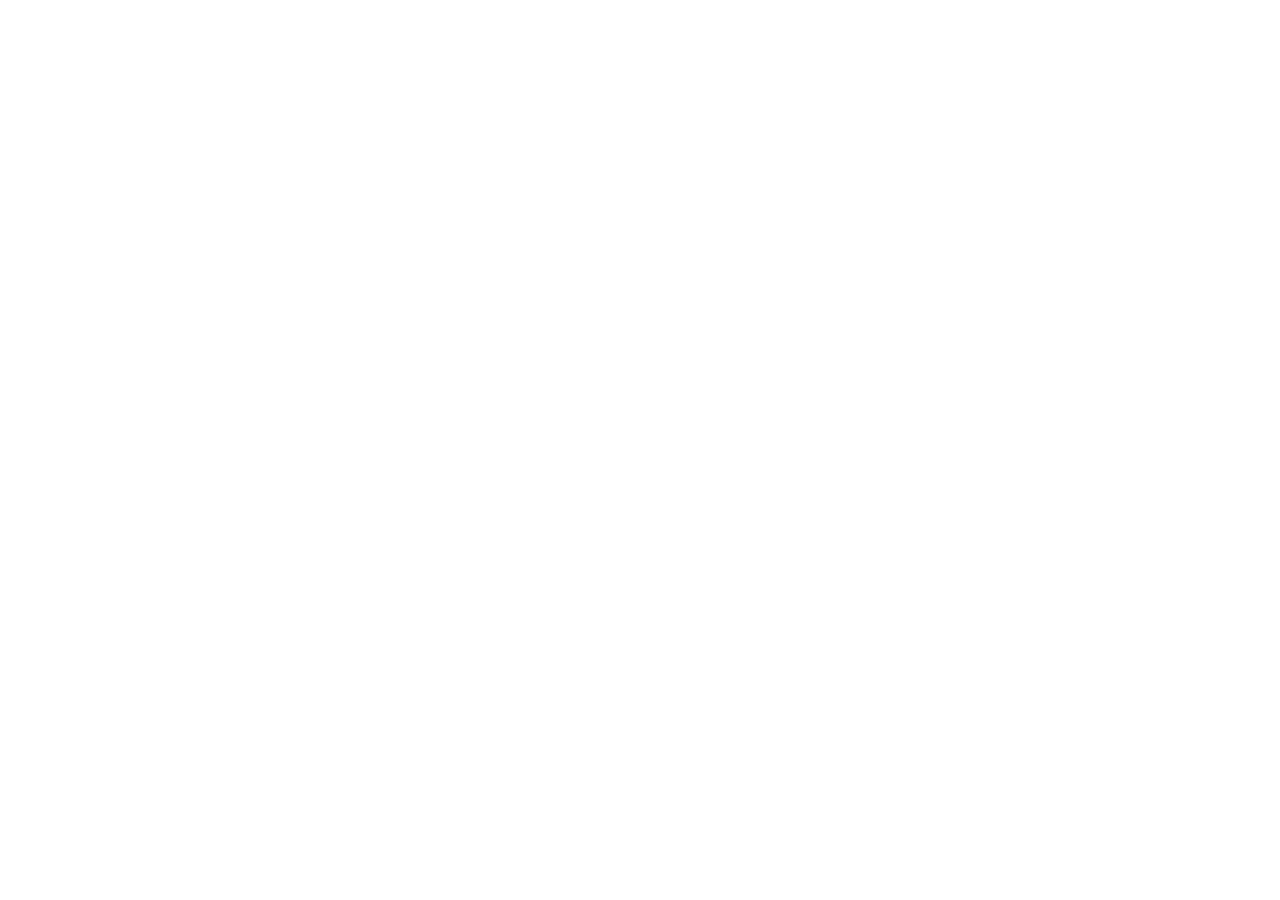
==== index.html @ 7669f588 "deploy: 6aba42e7b1aad4e357d4d5001815b7f4fe7f2bc1" ====
<!DOCTYPE html>
<html lang="en">
  <head>
    <meta charset="UTF-8" />
    <meta name="viewport" content="width=device-width, initial-scale=1.0" />
    <title>ohmyfork</title>
    <link rel="icon" type="image/png" href="https://ohmyscript.com/wp-content/uploads/2020/07/cropped-circle-cropped-2.png" />
    <meta name="description" content="shravan, an open-source developer, indie builder, and curious tinkerer. discover projects, dev experiments, a lot more in FOSS and engineering." />
    <meta name="author" content="Shravan Kumar B" />
    <meta name="keywords" content="developer portfolio, open-source portfolio, indie dev showcase, project gallery, digital garden, minimal portfolio, developer blog, engineering notes, tech articles, coding guides, source workflows, backend architecture, DevOps practices, FOSS tools, CLI tools, self-hosting, indie dev showcase, project gallery" />
    <link rel="canonical" href="https://ohmyfork.dev" />

    <!-- Open Graph -->
    <meta property="og:title" content="ohmyfork" />
    <meta property="og:description" content="shravan, an open-source developer, indie builder, and curious tinkerer. discover projects, dev experiments, a lot more in FOSS and engineering." />
    <meta property="og:type" content="website" />
    <meta property="og:url" content="https://ohmyfork.dev" />
    <meta property="og:image" content="https://dev-to-uploads.s3.amazonaws.com/uploads/articles/9pphhianf3zo5jvpzpi3.png" />

    <!-- Twitter Card -->
    <meta name="twitter:card" content="summary_large_image" />
    <meta name="twitter:title" content="ohmyfork" />
    <meta name="twitter:description" content="shravan, an open-source developer, indie builder, and curious tinkerer. discover projects, dev experiments, a lot more in FOSS and engineering." />
    <meta name="twitter:image" content="https://dev-to-uploads.s3.amazonaws.com/uploads/articles/9pphhianf3zo5jvpzpi3.png" />
    <script type="module" crossorigin src="/ohmyfork/assets/index-B8rSGNzQ.js"></script>
    <link rel="stylesheet" crossorigin href="/ohmyfork/assets/index-DsfTIiRQ.css">
  </head>

  <body>
    <div id="root"></div>
    <script>
      // GitHub Pages SPA redirect handling
      (function() {
        var redirect = sessionStorage.redirect;
        delete sessionStorage.redirect;
        if (redirect && redirect !== location.href) {
          history.replaceState(null, null, redirect);
        }
      })();
    </script>
  </body>
</html>
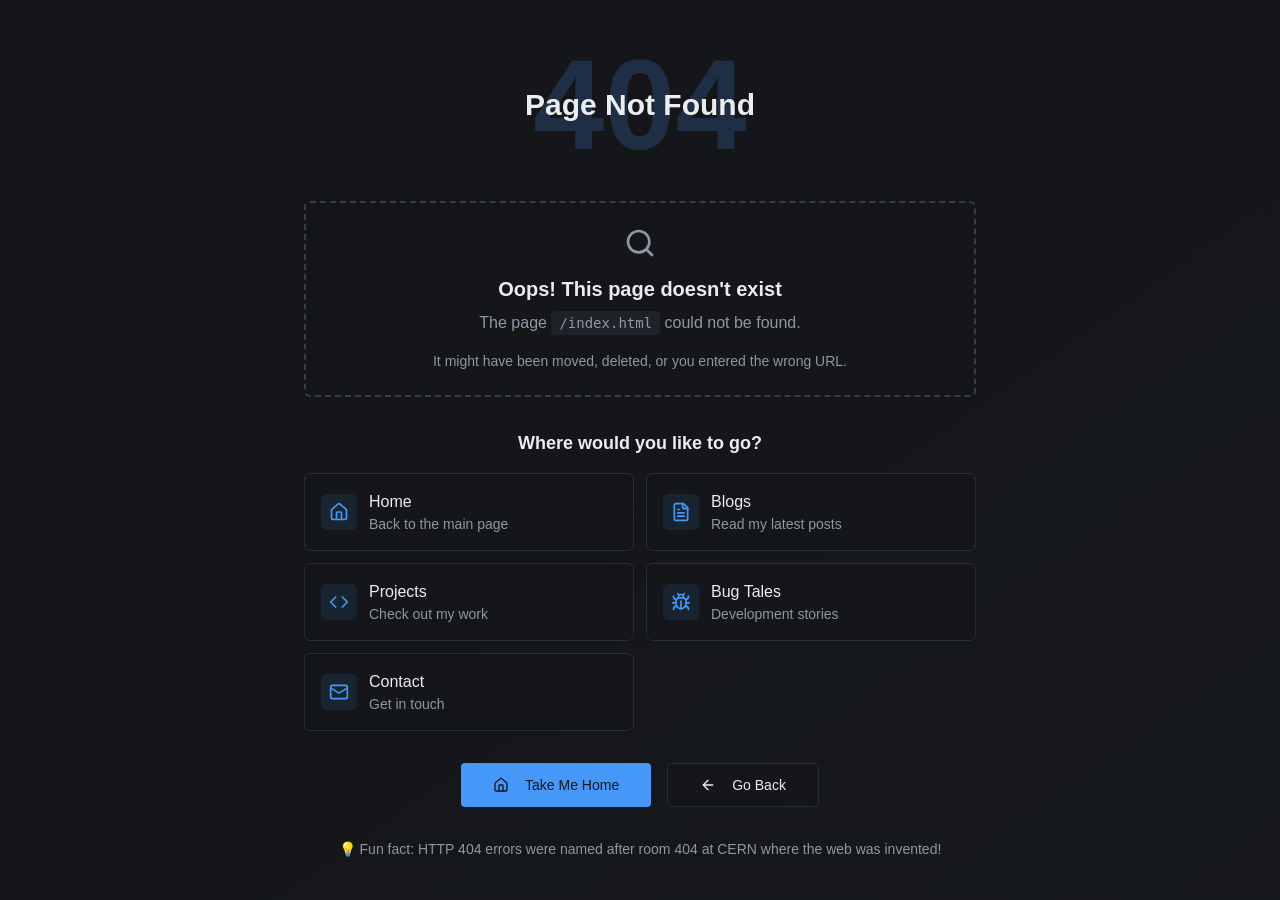
==== commit e0e11fa4: "deploy: 1f3399ea4b22709d2286443da4a0a5a00ab7016d" ====
--- a/index.html
+++ b/index.html
@@ -3,7 +3,9 @@
   <head>
     <meta charset="UTF-8" />
     <meta name="viewport" content="width=device-width, initial-scale=1.0" />
+    
     <title>ohmyfork</title>
+    
     <link rel="icon" type="image/png" href="https://ohmyscript.com/wp-content/uploads/2020/07/cropped-circle-cropped-2.png" />
     <meta name="description" content="shravan, an open-source developer, indie builder, and curious tinkerer. discover projects, dev experiments, a lot more in FOSS and engineering." />
     <meta name="author" content="Shravan Kumar B" />
@@ -22,8 +24,8 @@
     <meta name="twitter:title" content="ohmyfork" />
     <meta name="twitter:description" content="shravan, an open-source developer, indie builder, and curious tinkerer. discover projects, dev experiments, a lot more in FOSS and engineering." />
     <meta name="twitter:image" content="https://dev-to-uploads.s3.amazonaws.com/uploads/articles/9pphhianf3zo5jvpzpi3.png" />
-    <script type="module" crossorigin src="/ohmyfork/assets/index-B8rSGNzQ.js"></script>
-    <link rel="stylesheet" crossorigin href="/ohmyfork/assets/index-DsfTIiRQ.css">
+    <script type="module" crossorigin src="/assets/index-C912m_HN.js"></script>
+    <link rel="stylesheet" crossorigin href="/assets/index-DsfTIiRQ.css">
   </head>
 
   <body>
--- a/assets/index-DsfTIiRQ.css
+++ b/assets/index-DsfTIiRQ.css
@@ -0,0 +1,11 @@
+pre code.hljs{display:block;overflow-x:auto;padding:1em}code.hljs{padding:3px 5px}/*!
+  Theme: GitHub Dark
+  Description: Dark theme as seen on github.com
+  Author: github.com
+  Maintainer: @Hirse
+  Updated: 2021-05-15
+
+  Outdated base version: https://github.com/primer/github-syntax-dark
+  Current colors taken from GitHub's CSS
+*/.hljs{color:#c9d1d9;background:#0d1117}.hljs-doctag,.hljs-keyword,.hljs-meta .hljs-keyword,.hljs-template-tag,.hljs-template-variable,.hljs-type,.hljs-variable.language_{color:#ff7b72}.hljs-title,.hljs-title.class_,.hljs-title.class_.inherited__,.hljs-title.function_{color:#d2a8ff}.hljs-attr,.hljs-attribute,.hljs-literal,.hljs-meta,.hljs-number,.hljs-operator,.hljs-variable,.hljs-selector-attr,.hljs-selector-class,.hljs-selector-id{color:#79c0ff}.hljs-regexp,.hljs-string,.hljs-meta .hljs-string{color:#a5d6ff}.hljs-built_in,.hljs-symbol{color:#ffa657}.hljs-comment,.hljs-code,.hljs-formula{color:#8b949e}.hljs-name,.hljs-quote,.hljs-selector-tag,.hljs-selector-pseudo{color:#7ee787}.hljs-subst{color:#c9d1d9}.hljs-section{color:#1f6feb;font-weight:700}.hljs-bullet{color:#f2cc60}.hljs-emphasis{color:#c9d1d9;font-style:italic}.hljs-strong{color:#c9d1d9;font-weight:700}.hljs-addition{color:#aff5b4;background-color:#033a16}.hljs-deletion{color:#ffdcd7;background-color:#67060c}*,:before,:after{--tw-border-spacing-x: 0;--tw-border-spacing-y: 0;--tw-translate-x: 0;--tw-translate-y: 0;--tw-rotate: 0;--tw-skew-x: 0;--tw-skew-y: 0;--tw-scale-x: 1;--tw-scale-y: 1;--tw-pan-x: ;--tw-pan-y: ;--tw-pinch-zoom: ;--tw-scroll-snap-strictness: proximity;--tw-gradient-from-position: ;--tw-gradient-via-position: ;--tw-gradient-to-position: ;--tw-ordinal: ;--tw-slashed-zero: ;--tw-numeric-figure: ;--tw-numeric-spacing: ;--tw-numeric-fraction: ;--tw-ring-inset: ;--tw-ring-offset-width: 0px;--tw-ring-offset-color: #fff;--tw-ring-color: rgb(59 130 246 / .5);--tw-ring-offset-shadow: 0 0 #0000;--tw-ring-shadow: 0 0 #0000;--tw-shadow: 0 0 #0000;--tw-shadow-colored: 0 0 #0000;--tw-blur: ;--tw-brightness: ;--tw-contrast: ;--tw-grayscale: ;--tw-hue-rotate: ;--tw-invert: ;--tw-saturate: ;--tw-sepia: ;--tw-drop-shadow: ;--tw-backdrop-blur: ;--tw-backdrop-brightness: ;--tw-backdrop-contrast: ;--tw-backdrop-grayscale: ;--tw-backdrop-hue-rotate: ;--tw-backdrop-invert: ;--tw-backdrop-opacity: ;--tw-backdrop-saturate: ;--tw-backdrop-sepia: ;--tw-contain-size: ;--tw-contain-layout: ;--tw-contain-paint: ;--tw-contain-style: }::backdrop{--tw-border-spacing-x: 0;--tw-border-spacing-y: 0;--tw-translate-x: 0;--tw-translate-y: 0;--tw-rotate: 0;--tw-skew-x: 0;--tw-skew-y: 0;--tw-scale-x: 1;--tw-scale-y: 1;--tw-pan-x: ;--tw-pan-y: ;--tw-pinch-zoom: ;--tw-scroll-snap-strictness: proximity;--tw-gradient-from-position: ;--tw-gradient-via-position: ;--tw-gradient-to-position: ;--tw-ordinal: ;--tw-slashed-zero: ;--tw-numeric-figure: ;--tw-numeric-spacing: ;--tw-numeric-fraction: ;--tw-ring-inset: ;--tw-ring-offset-width: 0px;--tw-ring-offset-color: #fff;--tw-ring-color: rgb(59 130 246 / .5);--tw-ring-offset-shadow: 0 0 #0000;--tw-ring-shadow: 0 0 #0000;--tw-shadow: 0 0 #0000;--tw-shadow-colored: 0 0 #0000;--tw-blur: ;--tw-brightness: ;--tw-contrast: ;--tw-grayscale: ;--tw-hue-rotate: ;--tw-invert: ;--tw-saturate: ;--tw-sepia: ;--tw-drop-shadow: ;--tw-backdrop-blur: ;--tw-backdrop-brightness: ;--tw-backdrop-contrast: ;--tw-backdrop-grayscale: ;--tw-backdrop-hue-rotate: ;--tw-backdrop-invert: ;--tw-backdrop-opacity: ;--tw-backdrop-saturate: ;--tw-backdrop-sepia: ;--tw-contain-size: ;--tw-contain-layout: ;--tw-contain-paint: ;--tw-contain-style: }/*! tailwindcss v3.4.17 | MIT License | https://tailwindcss.com
+*/*,:before,:after{box-sizing:border-box;border-width:0;border-style:solid;border-color:#e5e7eb}:before,:after{--tw-content: ""}html,:host{line-height:1.5;-webkit-text-size-adjust:100%;-moz-tab-size:4;-o-tab-size:4;tab-size:4;font-family:Inter,-apple-system,BlinkMacSystemFont,Segoe UI,Roboto,sans-serif;font-feature-settings:normal;font-variation-settings:normal;-webkit-tap-highlight-color:transparent}body{margin:0;line-height:inherit}hr{height:0;color:inherit;border-top-width:1px}abbr:where([title]){-webkit-text-decoration:underline dotted;text-decoration:underline dotted}h1,h2,h3,h4,h5,h6{font-size:inherit;font-weight:inherit}a{color:inherit;text-decoration:inherit}b,strong{font-weight:bolder}code,kbd,samp,pre{font-family:SF Mono,Monaco,Inconsolata,Roboto Mono,Consolas,monospace;font-feature-settings:normal;font-variation-settings:normal;font-size:1em}small{font-size:80%}sub,sup{font-size:75%;line-height:0;position:relative;vertical-align:baseline}sub{bottom:-.25em}sup{top:-.5em}table{text-indent:0;border-color:inherit;border-collapse:collapse}button,input,optgroup,select,textarea{font-family:inherit;font-feature-settings:inherit;font-variation-settings:inherit;font-size:100%;font-weight:inherit;line-height:inherit;letter-spacing:inherit;color:inherit;margin:0;padding:0}button,select{text-transform:none}button,input:where([type=button]),input:where([type=reset]),input:where([type=submit]){-webkit-appearance:button;background-color:transparent;background-image:none}:-moz-focusring{outline:auto}:-moz-ui-invalid{box-shadow:none}progress{vertical-align:baseline}::-webkit-inner-spin-button,::-webkit-outer-spin-button{height:auto}[type=search]{-webkit-appearance:textfield;outline-offset:-2px}::-webkit-search-decoration{-webkit-appearance:none}::-webkit-file-upload-button{-webkit-appearance:button;font:inherit}summary{display:list-item}blockquote,dl,dd,h1,h2,h3,h4,h5,h6,hr,figure,p,pre{margin:0}fieldset{margin:0;padding:0}legend{padding:0}ol,ul,menu{list-style:none;margin:0;padding:0}dialog{padding:0}textarea{resize:vertical}input::-moz-placeholder,textarea::-moz-placeholder{opacity:1;color:#9ca3af}input::placeholder,textarea::placeholder{opacity:1;color:#9ca3af}button,[role=button]{cursor:pointer}:disabled{cursor:default}img,svg,video,canvas,audio,iframe,embed,object{display:block;vertical-align:middle}img,video{max-width:100%;height:auto}[hidden]:where(:not([hidden=until-found])){display:none}:root{--background: 0 0% 100%;--foreground: 213 12% 9%;--card: 0 0% 100%;--card-foreground: 213 12% 9%;--popover: 0 0% 100%;--popover-foreground: 213 12% 9%;--primary: 212 92% 45%;--primary-foreground: 0 0% 100%;--secondary: 213 13% 93%;--secondary-foreground: 213 12% 9%;--muted: 213 13% 93%;--muted-foreground: 213 12% 40%;--accent: 213 13% 93%;--accent-foreground: 213 12% 9%;--destructive: 0 84% 60%;--destructive-foreground: 0 0% 100%;--border: 213 13% 87%;--input: 213 13% 87%;--ring: 212 92% 45%;--radius: .375rem;--github-canvas-default: 0 0% 100%;--github-canvas-subtle: 213 13% 97%;--github-border-default: 213 13% 87%;--github-border-muted: 213 13% 93%;--file-directory: 79 100% 37%;--file-text: 213 12% 40%;--file-code: 212 92% 45%;--file-markdown: 213 12% 9%;--github-accent-emphasis: 212 92% 45%;--github-success-emphasis: 137 55% 36%;--github-attention-emphasis: 32 100% 50%;--github-severe-emphasis: 0 84% 60%;--syntax-bg: 213 13% 97%;--syntax-border: 213 13% 87%;--sidebar-background: 0 0% 98%;--sidebar-foreground: 240 5.3% 26.1%;--sidebar-primary: 240 5.9% 10%;--sidebar-primary-foreground: 0 0% 98%;--sidebar-accent: 240 4.8% 95.9%;--sidebar-accent-foreground: 240 5.9% 10%;--sidebar-border: 220 13% 91%;--sidebar-ring: 217.2 91.2% 59.8%}.dark{--background: 220 13% 9%;--foreground: 213 13% 93%;--card: 220 13% 9%;--card-foreground: 213 13% 93%;--popover: 220 13% 9%;--popover-foreground: 213 13% 93%;--primary: 212 92% 62%;--primary-foreground: 220 13% 9%;--secondary: 215 14% 14%;--secondary-foreground: 213 13% 93%;--muted: 215 14% 14%;--muted-foreground: 213 12% 60%;--accent: 215 14% 14%;--accent-foreground: 213 13% 93%;--destructive: 0 84% 60%;--destructive-foreground: 0 0% 100%;--border: 215 14% 18%;--input: 215 14% 18%;--ring: 212 92% 62%;--github-canvas-default: 220 13% 9%;--github-canvas-subtle: 215 14% 14%;--github-border-default: 215 14% 18%;--github-border-muted: 215 14% 14%;--file-directory: 79 100% 47%;--file-text: 213 12% 60%;--file-code: 212 92% 62%;--file-markdown: 213 13% 93%;--github-accent-emphasis: 212 92% 62%;--github-success-emphasis: 137 55% 46%;--github-attention-emphasis: 32 100% 60%;--github-severe-emphasis: 0 84% 60%;--syntax-bg: 215 14% 14%;--syntax-border: 215 14% 18%}*{border-color:hsl(var(--border))}body{background-color:hsl(var(--background));color:hsl(var(--foreground))}.container{width:100%;margin-right:auto;margin-left:auto;padding-right:2rem;padding-left:2rem}@media (min-width: 1400px){.container{max-width:1400px}}.prose{color:var(--tw-prose-body);max-width:65ch}.prose :where(p):not(:where([class~=not-prose],[class~=not-prose] *)){margin-top:1.25em;margin-bottom:1.25em}.prose :where([class~=lead]):not(:where([class~=not-prose],[class~=not-prose] *)){color:var(--tw-prose-lead);font-size:1.25em;line-height:1.6;margin-top:1.2em;margin-bottom:1.2em}.prose :where(a):not(:where([class~=not-prose],[class~=not-prose] *)){color:var(--tw-prose-links);text-decoration:underline;font-weight:500}.prose :where(strong):not(:where([class~=not-prose],[class~=not-prose] *)){color:var(--tw-prose-bold);font-weight:600}.prose :where(a strong):not(:where([class~=not-prose],[class~=not-prose] *)){color:inherit}.prose :where(blockquote strong):not(:where([class~=not-prose],[class~=not-prose] *)){color:inherit}.prose :where(thead th strong):not(:where([class~=not-prose],[class~=not-prose] *)){color:inherit}.prose :where(ol):not(:where([class~=not-prose],[class~=not-prose] *)){list-style-type:decimal;margin-top:1.25em;margin-bottom:1.25em;padding-inline-start:1.625em}.prose :where(ol[type=A]):not(:where([class~=not-prose],[class~=not-prose] *)){list-style-type:upper-alpha}.prose :where(ol[type=a]):not(:where([class~=not-prose],[class~=not-prose] *)){list-style-type:lower-alpha}.prose :where(ol[type=A s]):not(:where([class~=not-prose],[class~=not-prose] *)){list-style-type:upper-alpha}.prose :where(ol[type=a s]):not(:where([class~=not-prose],[class~=not-prose] *)){list-style-type:lower-alpha}.prose :where(ol[type=I]):not(:where([class~=not-prose],[class~=not-prose] *)){list-style-type:upper-roman}.prose :where(ol[type=i]):not(:where([class~=not-prose],[class~=not-prose] *)){list-style-type:lower-roman}.prose :where(ol[type=I s]):not(:where([class~=not-prose],[class~=not-prose] *)){list-style-type:upper-roman}.prose :where(ol[type=i s]):not(:where([class~=not-prose],[class~=not-prose] *)){list-style-type:lower-roman}.prose :where(ol[type="1"]):not(:where([class~=not-prose],[class~=not-prose] *)){list-style-type:decimal}.prose :where(ul):not(:where([class~=not-prose],[class~=not-prose] *)){list-style-type:disc;margin-top:1.25em;margin-bottom:1.25em;padding-inline-start:1.625em}.prose :where(ol>li):not(:where([class~=not-prose],[class~=not-prose] *))::marker{font-weight:400;color:var(--tw-prose-counters)}.prose :where(ul>li):not(:where([class~=not-prose],[class~=not-prose] *))::marker{color:var(--tw-prose-bullets)}.prose :where(dt):not(:where([class~=not-prose],[class~=not-prose] *)){color:var(--tw-prose-headings);font-weight:600;margin-top:1.25em}.prose :where(hr):not(:where([class~=not-prose],[class~=not-prose] *)){border-color:var(--tw-prose-hr);border-top-width:1px;margin-top:3em;margin-bottom:3em}.prose :where(blockquote):not(:where([class~=not-prose],[class~=not-prose] *)){font-weight:500;font-style:italic;color:var(--tw-prose-quotes);border-inline-start-width:.25rem;border-inline-start-color:var(--tw-prose-quote-borders);quotes:"“""”""‘""’";margin-top:1.6em;margin-bottom:1.6em;padding-inline-start:1em}.prose :where(blockquote p:first-of-type):not(:where([class~=not-prose],[class~=not-prose] *)):before{content:open-quote}.prose :where(blockquote p:last-of-type):not(:where([class~=not-prose],[class~=not-prose] *)):after{content:close-quote}.prose :where(h1):not(:where([class~=not-prose],[class~=not-prose] *)){color:var(--tw-prose-headings);font-weight:800;font-size:2.25em;margin-top:0;margin-bottom:.8888889em;line-height:1.1111111}.prose :where(h1 strong):not(:where([class~=not-prose],[class~=not-prose] *)){font-weight:900;color:inherit}.prose :where(h2):not(:where([class~=not-prose],[class~=not-prose] *)){color:var(--tw-prose-headings);font-weight:700;font-size:1.5em;margin-top:2em;margin-bottom:1em;line-height:1.3333333}.prose :where(h2 strong):not(:where([class~=not-prose],[class~=not-prose] *)){font-weight:800;color:inherit}.prose :where(h3):not(:where([class~=not-prose],[class~=not-prose] *)){color:var(--tw-prose-headings);font-weight:600;font-size:1.25em;margin-top:1.6em;margin-bottom:.6em;line-height:1.6}.prose :where(h3 strong):not(:where([class~=not-prose],[class~=not-prose] *)){font-weight:700;color:inherit}.prose :where(h4):not(:where([class~=not-prose],[class~=not-prose] *)){color:var(--tw-prose-headings);font-weight:600;margin-top:1.5em;margin-bottom:.5em;line-height:1.5}.prose :where(h4 strong):not(:where([class~=not-prose],[class~=not-prose] *)){font-weight:700;color:inherit}.prose :where(img):not(:where([class~=not-prose],[class~=not-prose] *)){margin-top:2em;margin-bottom:2em}.prose :where(picture):not(:where([class~=not-prose],[class~=not-prose] *)){display:block;margin-top:2em;margin-bottom:2em}.prose :where(video):not(:where([class~=not-prose],[class~=not-prose] *)){margin-top:2em;margin-bottom:2em}.prose :where(kbd):not(:where([class~=not-prose],[class~=not-prose] *)){font-weight:500;font-family:inherit;color:var(--tw-prose-kbd);box-shadow:0 0 0 1px rgb(var(--tw-prose-kbd-shadows) / 10%),0 3px rgb(var(--tw-prose-kbd-shadows) / 10%);font-size:.875em;border-radius:.3125rem;padding-top:.1875em;padding-inline-end:.375em;padding-bottom:.1875em;padding-inline-start:.375em}.prose :where(code):not(:where([class~=not-prose],[class~=not-prose] *)){color:var(--tw-prose-code);font-weight:600;font-size:.875em}.prose :where(code):not(:where([class~=not-prose],[class~=not-prose] *)):before{content:"`"}.prose :where(code):not(:where([class~=not-prose],[class~=not-prose] *)):after{content:"`"}.prose :where(a code):not(:where([class~=not-prose],[class~=not-prose] *)){color:inherit}.prose :where(h1 code):not(:where([class~=not-prose],[class~=not-prose] *)){color:inherit}.prose :where(h2 code):not(:where([class~=not-prose],[class~=not-prose] *)){color:inherit;font-size:.875em}.prose :where(h3 code):not(:where([class~=not-prose],[class~=not-prose] *)){color:inherit;font-size:.9em}.prose :where(h4 code):not(:where([class~=not-prose],[class~=not-prose] *)){color:inherit}.prose :where(blockquote code):not(:where([class~=not-prose],[class~=not-prose] *)){color:inherit}.prose :where(thead th code):not(:where([class~=not-prose],[class~=not-prose] *)){color:inherit}.prose :where(pre):not(:where([class~=not-prose],[class~=not-prose] *)){color:var(--tw-prose-pre-code);background-color:var(--tw-prose-pre-bg);overflow-x:auto;font-weight:400;font-size:.875em;line-height:1.7142857;margin-top:1.7142857em;margin-bottom:1.7142857em;border-radius:.375rem;padding-top:.8571429em;padding-inline-end:1.1428571em;padding-bottom:.8571429em;padding-inline-start:1.1428571em}.prose :where(pre code):not(:where([class~=not-prose],[class~=not-prose] *)){background-color:transparent;border-width:0;border-radius:0;padding:0;font-weight:inherit;color:inherit;font-size:inherit;font-family:inherit;line-height:inherit}.prose :where(pre code):not(:where([class~=not-prose],[class~=not-prose] *)):before{content:none}.prose :where(pre code):not(:where([class~=not-prose],[class~=not-prose] *)):after{content:none}.prose :where(table):not(:where([class~=not-prose],[class~=not-prose] *)){width:100%;table-layout:auto;margin-top:2em;margin-bottom:2em;font-size:.875em;line-height:1.7142857}.prose :where(thead):not(:where([class~=not-prose],[class~=not-prose] *)){border-bottom-width:1px;border-bottom-color:var(--tw-prose-th-borders)}.prose :where(thead th):not(:where([class~=not-prose],[class~=not-prose] *)){color:var(--tw-prose-headings);font-weight:600;vertical-align:bottom;padding-inline-end:.5714286em;padding-bottom:.5714286em;padding-inline-start:.5714286em}.prose :where(tbody tr):not(:where([class~=not-prose],[class~=not-prose] *)){border-bottom-width:1px;border-bottom-color:var(--tw-prose-td-borders)}.prose :where(tbody tr:last-child):not(:where([class~=not-prose],[class~=not-prose] *)){border-bottom-width:0}.prose :where(tbody td):not(:where([class~=not-prose],[class~=not-prose] *)){vertical-align:baseline}.prose :where(tfoot):not(:where([class~=not-prose],[class~=not-prose] *)){border-top-width:1px;border-top-color:var(--tw-prose-th-borders)}.prose :where(tfoot td):not(:where([class~=not-prose],[class~=not-prose] *)){vertical-align:top}.prose :where(th,td):not(:where([class~=not-prose],[class~=not-prose] *)){text-align:start}.prose :where(figure>*):not(:where([class~=not-prose],[class~=not-prose] *)){margin-top:0;margin-bottom:0}.prose :where(figcaption):not(:where([class~=not-prose],[class~=not-prose] *)){color:var(--tw-prose-captions);font-size:.875em;line-height:1.4285714;margin-top:.8571429em}.prose{--tw-prose-body: #374151;--tw-prose-headings: #111827;--tw-prose-lead: #4b5563;--tw-prose-links: #111827;--tw-prose-bold: #111827;--tw-prose-counters: #6b7280;--tw-prose-bullets: #d1d5db;--tw-prose-hr: #e5e7eb;--tw-prose-quotes: #111827;--tw-prose-quote-borders: #e5e7eb;--tw-prose-captions: #6b7280;--tw-prose-kbd: #111827;--tw-prose-kbd-shadows: 17 24 39;--tw-prose-code: #111827;--tw-prose-pre-code: #e5e7eb;--tw-prose-pre-bg: #1f2937;--tw-prose-th-borders: #d1d5db;--tw-prose-td-borders: #e5e7eb;--tw-prose-invert-body: #d1d5db;--tw-prose-invert-headings: #fff;--tw-prose-invert-lead: #9ca3af;--tw-prose-invert-links: #fff;--tw-prose-invert-bold: #fff;--tw-prose-invert-counters: #9ca3af;--tw-prose-invert-bullets: #4b5563;--tw-prose-invert-hr: #374151;--tw-prose-invert-quotes: #f3f4f6;--tw-prose-invert-quote-borders: #374151;--tw-prose-invert-captions: #9ca3af;--tw-prose-invert-kbd: #fff;--tw-prose-invert-kbd-shadows: 255 255 255;--tw-prose-invert-code: #fff;--tw-prose-invert-pre-code: #d1d5db;--tw-prose-invert-pre-bg: rgb(0 0 0 / 50%);--tw-prose-invert-th-borders: #4b5563;--tw-prose-invert-td-borders: #374151;font-size:1rem;line-height:1.75}.prose :where(picture>img):not(:where([class~=not-prose],[class~=not-prose] *)){margin-top:0;margin-bottom:0}.prose :where(li):not(:where([class~=not-prose],[class~=not-prose] *)){margin-top:.5em;margin-bottom:.5em}.prose :where(ol>li):not(:where([class~=not-prose],[class~=not-prose] *)){padding-inline-start:.375em}.prose :where(ul>li):not(:where([class~=not-prose],[class~=not-prose] *)){padding-inline-start:.375em}.prose :where(.prose>ul>li p):not(:where([class~=not-prose],[class~=not-prose] *)){margin-top:.75em;margin-bottom:.75em}.prose :where(.prose>ul>li>p:first-child):not(:where([class~=not-prose],[class~=not-prose] *)){margin-top:1.25em}.prose :where(.prose>ul>li>p:last-child):not(:where([class~=not-prose],[class~=not-prose] *)){margin-bottom:1.25em}.prose :where(.prose>ol>li>p:first-child):not(:where([class~=not-prose],[class~=not-prose] *)){margin-top:1.25em}.prose :where(.prose>ol>li>p:last-child):not(:where([class~=not-prose],[class~=not-prose] *)){margin-bottom:1.25em}.prose :where(ul ul,ul ol,ol ul,ol ol):not(:where([class~=not-prose],[class~=not-prose] *)){margin-top:.75em;margin-bottom:.75em}.prose :where(dl):not(:where([class~=not-prose],[class~=not-prose] *)){margin-top:1.25em;margin-bottom:1.25em}.prose :where(dd):not(:where([class~=not-prose],[class~=not-prose] *)){margin-top:.5em;padding-inline-start:1.625em}.prose :where(hr+*):not(:where([class~=not-prose],[class~=not-prose] *)){margin-top:0}.prose :where(h2+*):not(:where([class~=not-prose],[class~=not-prose] *)){margin-top:0}.prose :where(h3+*):not(:where([class~=not-prose],[class~=not-prose] *)){margin-top:0}.prose :where(h4+*):not(:where([class~=not-prose],[class~=not-prose] *)){margin-top:0}.prose :where(thead th:first-child):not(:where([class~=not-prose],[class~=not-prose] *)){padding-inline-start:0}.prose :where(thead th:last-child):not(:where([class~=not-prose],[class~=not-prose] *)){padding-inline-end:0}.prose :where(tbody td,tfoot td):not(:where([class~=not-prose],[class~=not-prose] *)){padding-top:.5714286em;padding-inline-end:.5714286em;padding-bottom:.5714286em;padding-inline-start:.5714286em}.prose :where(tbody td:first-child,tfoot td:first-child):not(:where([class~=not-prose],[class~=not-prose] *)){padding-inline-start:0}.prose :where(tbody td:last-child,tfoot td:last-child):not(:where([class~=not-prose],[class~=not-prose] *)){padding-inline-end:0}.prose :where(figure):not(:where([class~=not-prose],[class~=not-prose] *)){margin-top:2em;margin-bottom:2em}.prose :where(.prose>:first-child):not(:where([class~=not-prose],[class~=not-prose] *)){margin-top:0}.prose :where(.prose>:last-child):not(:where([class~=not-prose],[class~=not-prose] *)){margin-bottom:0}.prose-lg{font-size:1.125rem;line-height:1.7777778}.prose-lg :where(p):not(:where([class~=not-prose],[class~=not-prose] *)){margin-top:1.3333333em;margin-bottom:1.3333333em}.prose-lg :where([class~=lead]):not(:where([class~=not-prose],[class~=not-prose] *)){font-size:1.2222222em;line-height:1.4545455;margin-top:1.0909091em;margin-bottom:1.0909091em}.prose-lg :where(blockquote):not(:where([class~=not-prose],[class~=not-prose] *)){margin-top:1.6666667em;margin-bottom:1.6666667em;padding-inline-start:1em}.prose-lg :where(h1):not(:where([class~=not-prose],[class~=not-prose] *)){font-size:2.6666667em;margin-top:0;margin-bottom:.8333333em;line-height:1}.prose-lg :where(h2):not(:where([class~=not-prose],[class~=not-prose] *)){font-size:1.6666667em;margin-top:1.8666667em;margin-bottom:1.0666667em;line-height:1.3333333}.prose-lg :where(h3):not(:where([class~=not-prose],[class~=not-prose] *)){font-size:1.3333333em;margin-top:1.6666667em;margin-bottom:.6666667em;line-height:1.5}.prose-lg :where(h4):not(:where([class~=not-prose],[class~=not-prose] *)){margin-top:1.7777778em;margin-bottom:.4444444em;line-height:1.5555556}.prose-lg :where(img):not(:where([class~=not-prose],[class~=not-prose] *)){margin-top:1.7777778em;margin-bottom:1.7777778em}.prose-lg :where(picture):not(:where([class~=not-prose],[class~=not-prose] *)){margin-top:1.7777778em;margin-bottom:1.7777778em}.prose-lg :where(picture>img):not(:where([class~=not-prose],[class~=not-prose] *)){margin-top:0;margin-bottom:0}.prose-lg :where(video):not(:where([class~=not-prose],[class~=not-prose] *)){margin-top:1.7777778em;margin-bottom:1.7777778em}.prose-lg :where(kbd):not(:where([class~=not-prose],[class~=not-prose] *)){font-size:.8888889em;border-radius:.3125rem;padding-top:.2222222em;padding-inline-end:.4444444em;padding-bottom:.2222222em;padding-inline-start:.4444444em}.prose-lg :where(code):not(:where([class~=not-prose],[class~=not-prose] *)){font-size:.8888889em}.prose-lg :where(h2 code):not(:where([class~=not-prose],[class~=not-prose] *)){font-size:.8666667em}.prose-lg :where(h3 code):not(:where([class~=not-prose],[class~=not-prose] *)){font-size:.875em}.prose-lg :where(pre):not(:where([class~=not-prose],[class~=not-prose] *)){font-size:.8888889em;line-height:1.75;margin-top:2em;margin-bottom:2em;border-radius:.375rem;padding-top:1em;padding-inline-end:1.5em;padding-bottom:1em;padding-inline-start:1.5em}.prose-lg :where(ol):not(:where([class~=not-prose],[class~=not-prose] *)){margin-top:1.3333333em;margin-bottom:1.3333333em;padding-inline-start:1.5555556em}.prose-lg :where(ul):not(:where([class~=not-prose],[class~=not-prose] *)){margin-top:1.3333333em;margin-bottom:1.3333333em;padding-inline-start:1.5555556em}.prose-lg :where(li):not(:where([class~=not-prose],[class~=not-prose] *)){margin-top:.6666667em;margin-bottom:.6666667em}.prose-lg :where(ol>li):not(:where([class~=not-prose],[class~=not-prose] *)){padding-inline-start:.4444444em}.prose-lg :where(ul>li):not(:where([class~=not-prose],[class~=not-prose] *)){padding-inline-start:.4444444em}.prose-lg :where(.prose-lg>ul>li p):not(:where([class~=not-prose],[class~=not-prose] *)){margin-top:.8888889em;margin-bottom:.8888889em}.prose-lg :where(.prose-lg>ul>li>p:first-child):not(:where([class~=not-prose],[class~=not-prose] *)){margin-top:1.3333333em}.prose-lg :where(.prose-lg>ul>li>p:last-child):not(:where([class~=not-prose],[class~=not-prose] *)){margin-bottom:1.3333333em}.prose-lg :where(.prose-lg>ol>li>p:first-child):not(:where([class~=not-prose],[class~=not-prose] *)){margin-top:1.3333333em}.prose-lg :where(.prose-lg>ol>li>p:last-child):not(:where([class~=not-prose],[class~=not-prose] *)){margin-bottom:1.3333333em}.prose-lg :where(ul ul,ul ol,ol ul,ol ol):not(:where([class~=not-prose],[class~=not-prose] *)){margin-top:.8888889em;margin-bottom:.8888889em}.prose-lg :where(dl):not(:where([class~=not-prose],[class~=not-prose] *)){margin-top:1.3333333em;margin-bottom:1.3333333em}.prose-lg :where(dt):not(:where([class~=not-prose],[class~=not-prose] *)){margin-top:1.3333333em}.prose-lg :where(dd):not(:where([class~=not-prose],[class~=not-prose] *)){margin-top:.6666667em;padding-inline-start:1.5555556em}.prose-lg :where(hr):not(:where([class~=not-prose],[class~=not-prose] *)){margin-top:3.1111111em;margin-bottom:3.1111111em}.prose-lg :where(hr+*):not(:where([class~=not-prose],[class~=not-prose] *)){margin-top:0}.prose-lg :where(h2+*):not(:where([class~=not-prose],[class~=not-prose] *)){margin-top:0}.prose-lg :where(h3+*):not(:where([class~=not-prose],[class~=not-prose] *)){margin-top:0}.prose-lg :where(h4+*):not(:where([class~=not-prose],[class~=not-prose] *)){margin-top:0}.prose-lg :where(table):not(:where([class~=not-prose],[class~=not-prose] *)){font-size:.8888889em;line-height:1.5}.prose-lg :where(thead th):not(:where([class~=not-prose],[class~=not-prose] *)){padding-inline-end:.75em;padding-bottom:.75em;padding-inline-start:.75em}.prose-lg :where(thead th:first-child):not(:where([class~=not-prose],[class~=not-prose] *)){padding-inline-start:0}.prose-lg :where(thead th:last-child):not(:where([class~=not-prose],[class~=not-prose] *)){padding-inline-end:0}.prose-lg :where(tbody td,tfoot td):not(:where([class~=not-prose],[class~=not-prose] *)){padding-top:.75em;padding-inline-end:.75em;padding-bottom:.75em;padding-inline-start:.75em}.prose-lg :where(tbody td:first-child,tfoot td:first-child):not(:where([class~=not-prose],[class~=not-prose] *)){padding-inline-start:0}.prose-lg :where(tbody td:last-child,tfoot td:last-child):not(:where([class~=not-prose],[class~=not-prose] *)){padding-inline-end:0}.prose-lg :where(figure):not(:where([class~=not-prose],[class~=not-prose] *)){margin-top:1.7777778em;margin-bottom:1.7777778em}.prose-lg :where(figure>*):not(:where([class~=not-prose],[class~=not-prose] *)){margin-top:0;margin-bottom:0}.prose-lg :where(figcaption):not(:where([class~=not-prose],[class~=not-prose] *)){font-size:.8888889em;line-height:1.5;margin-top:1em}.prose-lg :where(.prose-lg>:first-child):not(:where([class~=not-prose],[class~=not-prose] *)){margin-top:0}.prose-lg :where(.prose-lg>:last-child):not(:where([class~=not-prose],[class~=not-prose] *)){margin-bottom:0}.prose-slate{--tw-prose-body: #334155;--tw-prose-headings: #0f172a;--tw-prose-lead: #475569;--tw-prose-links: #0f172a;--tw-prose-bold: #0f172a;--tw-prose-counters: #64748b;--tw-prose-bullets: #cbd5e1;--tw-prose-hr: #e2e8f0;--tw-prose-quotes: #0f172a;--tw-prose-quote-borders: #e2e8f0;--tw-prose-captions: #64748b;--tw-prose-kbd: #0f172a;--tw-prose-kbd-shadows: 15 23 42;--tw-prose-code: #0f172a;--tw-prose-pre-code: #e2e8f0;--tw-prose-pre-bg: #1e293b;--tw-prose-th-borders: #cbd5e1;--tw-prose-td-borders: #e2e8f0;--tw-prose-invert-body: #cbd5e1;--tw-prose-invert-headings: #fff;--tw-prose-invert-lead: #94a3b8;--tw-prose-invert-links: #fff;--tw-prose-invert-bold: #fff;--tw-prose-invert-counters: #94a3b8;--tw-prose-invert-bullets: #475569;--tw-prose-invert-hr: #334155;--tw-prose-invert-quotes: #f1f5f9;--tw-prose-invert-quote-borders: #334155;--tw-prose-invert-captions: #94a3b8;--tw-prose-invert-kbd: #fff;--tw-prose-invert-kbd-shadows: 255 255 255;--tw-prose-invert-code: #fff;--tw-prose-invert-pre-code: #cbd5e1;--tw-prose-invert-pre-bg: rgb(0 0 0 / 50%);--tw-prose-invert-th-borders: #475569;--tw-prose-invert-td-borders: #334155 }.repo-file-list{overflow:hidden;border-radius:calc(var(--radius) - 2px);border-width:1px;border-color:hsl(var(--border))}.file-row{display:flex;cursor:pointer;align-items:center;border-bottom-width:1px;border-color:hsl(var(--border));padding:.5rem 1rem;transition-property:color,background-color,border-color,text-decoration-color,fill,stroke;transition-timing-function:cubic-bezier(.4,0,.2,1);transition-duration:.15s}.file-row:last-child{border-bottom-width:0px}.file-row:hover{background-color:hsl(var(--muted) / .5)}.file-icon{margin-right:.75rem;height:1rem;width:1rem;flex-shrink:0}.directory-icon{--tw-text-opacity: 1;color:rgb(37 99 235 / var(--tw-text-opacity, 1))}.directory-icon:is(.dark *){--tw-text-opacity: 1;color:rgb(96 165 250 / var(--tw-text-opacity, 1))}.file-icon-text{color:hsl(var(--muted-foreground))}.commit-message{margin-left:1rem;margin-right:1rem;flex:1 1 0%;overflow:hidden;text-overflow:ellipsis;white-space:nowrap;font-size:.875rem;line-height:1.25rem;color:hsl(var(--muted-foreground))}.commit-time{font-size:.875rem;line-height:1.25rem;color:hsl(var(--muted-foreground))}.github-button-primary{display:inline-flex;align-items:center;justify-content:center;border-radius:calc(var(--radius) - 2px);font-size:.875rem;line-height:1.25rem;font-weight:500;transition-property:color,background-color,border-color,text-decoration-color,fill,stroke;transition-timing-function:cubic-bezier(.4,0,.2,1);transition-duration:.15s}.github-button-primary:focus-visible{outline:2px solid transparent;outline-offset:2px;--tw-ring-offset-shadow: var(--tw-ring-inset) 0 0 0 var(--tw-ring-offset-width) var(--tw-ring-offset-color);--tw-ring-shadow: var(--tw-ring-inset) 0 0 0 calc(2px + var(--tw-ring-offset-width)) var(--tw-ring-color);box-shadow:var(--tw-ring-offset-shadow),var(--tw-ring-shadow),var(--tw-shadow, 0 0 #0000);--tw-ring-color: hsl(var(--ring)) }.github-button-primary:disabled{pointer-events:none;opacity:.5}.github-button-primary{background-color:hsl(var(--primary));padding:.5rem 1rem;color:hsl(var(--primary-foreground))}.github-button-primary:hover{background-color:hsl(var(--primary) / .9)}.sr-only{position:absolute;width:1px;height:1px;padding:0;margin:-1px;overflow:hidden;clip:rect(0,0,0,0);white-space:nowrap;border-width:0}.pointer-events-none{pointer-events:none}.pointer-events-auto{pointer-events:auto}.visible{visibility:visible}.invisible{visibility:hidden}.static{position:static}.fixed{position:fixed}.absolute{position:absolute}.relative{position:relative}.sticky{position:sticky}.inset-0{top:0;right:0;bottom:0;left:0}.inset-x-0{left:0;right:0}.inset-y-0{top:0;bottom:0}.-bottom-12{bottom:-3rem}.-left-12{left:-3rem}.-right-12{right:-3rem}.-top-12{top:-3rem}.bottom-0{bottom:0}.left-0{left:0}.left-1{left:.25rem}.left-1\/2{left:50%}.left-2{left:.5rem}.left-3{left:.75rem}.left-\[50\%\]{left:50%}.right-0{right:0}.right-1{right:.25rem}.right-2{right:.5rem}.right-3{right:.75rem}.right-4{right:1rem}.top-0{top:0}.top-1\.5{top:.375rem}.top-1\/2{top:50%}.top-2{top:.5rem}.top-3\.5{top:.875rem}.top-4{top:1rem}.top-8{top:2rem}.top-\[1px\]{top:1px}.top-\[50\%\]{top:50%}.top-\[60\%\]{top:60%}.top-full{top:100%}.z-10{z-index:10}.z-20{z-index:20}.z-50{z-index:50}.z-\[100\]{z-index:100}.z-\[1\]{z-index:1}.-mx-1{margin-left:-.25rem;margin-right:-.25rem}.mx-2{margin-left:.5rem;margin-right:.5rem}.mx-3\.5{margin-left:.875rem;margin-right:.875rem}.mx-auto{margin-left:auto;margin-right:auto}.my-0\.5{margin-top:.125rem;margin-bottom:.125rem}.my-1{margin-top:.25rem;margin-bottom:.25rem}.my-4{margin-top:1rem;margin-bottom:1rem}.my-6{margin-top:1.5rem;margin-bottom:1.5rem}.my-8{margin-top:2rem;margin-bottom:2rem}.-ml-4{margin-left:-1rem}.-mt-4{margin-top:-1rem}.mb-1{margin-bottom:.25rem}.mb-2{margin-bottom:.5rem}.mb-3{margin-bottom:.75rem}.mb-4{margin-bottom:1rem}.mb-6{margin-bottom:1.5rem}.mb-8{margin-bottom:2rem}.ml-1{margin-left:.25rem}.ml-6{margin-left:1.5rem}.ml-auto{margin-left:auto}.mr-1{margin-right:.25rem}.mr-2{margin-right:.5rem}.mt-0{margin-top:0}.mt-1{margin-top:.25rem}.mt-1\.5{margin-top:.375rem}.mt-12{margin-top:3rem}.mt-2{margin-top:.5rem}.mt-24{margin-top:6rem}.mt-3{margin-top:.75rem}.mt-4{margin-top:1rem}.mt-5{margin-top:1.25rem}.mt-6{margin-top:1.5rem}.mt-8{margin-top:2rem}.mt-auto{margin-top:auto}.block{display:block}.inline{display:inline}.flex{display:flex}.inline-flex{display:inline-flex}.table{display:table}.grid{display:grid}.hidden{display:none}.aspect-square{aspect-ratio:1 / 1}.aspect-video{aspect-ratio:16 / 9}.size-4{width:1rem;height:1rem}.h-1\.5{height:.375rem}.h-10{height:2.5rem}.h-11{height:2.75rem}.h-12{height:3rem}.h-2{height:.5rem}.h-2\.5{height:.625rem}.h-3{height:.75rem}.h-3\.5{height:.875rem}.h-4{height:1rem}.h-5{height:1.25rem}.h-6{height:1.5rem}.h-7{height:1.75rem}.h-8{height:2rem}.h-9{height:2.25rem}.h-\[1px\]{height:1px}.h-\[70vh\]{height:70vh}.h-\[90vh\]{height:90vh}.h-\[var\(--radix-navigation-menu-viewport-height\)\]{height:var(--radix-navigation-menu-viewport-height)}.h-\[var\(--radix-select-trigger-height\)\]{height:var(--radix-select-trigger-height)}.h-auto{height:auto}.h-full{height:100%}.h-px{height:1px}.h-svh{height:100svh}.max-h-96{max-height:24rem}.max-h-\[300px\]{max-height:300px}.max-h-\[90vh\]{max-height:90vh}.max-h-screen{max-height:100vh}.min-h-0{min-height:0px}.min-h-\[80px\]{min-height:80px}.min-h-screen{min-height:100vh}.min-h-svh{min-height:100svh}.w-0{width:0px}.w-1{width:.25rem}.w-10{width:2.5rem}.w-11{width:2.75rem}.w-2{width:.5rem}.w-2\.5{width:.625rem}.w-3{width:.75rem}.w-3\.5{width:.875rem}.w-3\/4{width:75%}.w-4{width:1rem}.w-5{width:1.25rem}.w-6{width:1.5rem}.w-64{width:16rem}.w-7{width:1.75rem}.w-72{width:18rem}.w-8{width:2rem}.w-9{width:2.25rem}.w-\[--sidebar-width\]{width:var(--sidebar-width)}.w-\[100px\]{width:100px}.w-\[1px\]{width:1px}.w-auto{width:auto}.w-full{width:100%}.w-max{width:-moz-max-content;width:max-content}.w-px{width:1px}.min-w-0{min-width:0px}.min-w-5{min-width:1.25rem}.min-w-\[12rem\]{min-width:12rem}.min-w-\[8rem\]{min-width:8rem}.min-w-\[var\(--radix-select-trigger-width\)\]{min-width:var(--radix-select-trigger-width)}.min-w-full{min-width:100%}.max-w-2xl{max-width:42rem}.max-w-3xl{max-width:48rem}.max-w-4xl{max-width:56rem}.max-w-5xl{max-width:64rem}.max-w-\[--skeleton-width\]{max-width:var(--skeleton-width)}.max-w-full{max-width:100%}.max-w-lg{max-width:32rem}.max-w-max{max-width:-moz-max-content;max-width:max-content}.max-w-md{max-width:28rem}.max-w-none{max-width:none}.flex-1{flex:1 1 0%}.flex-shrink-0,.shrink-0{flex-shrink:0}.grow{flex-grow:1}.grow-0{flex-grow:0}.basis-full{flex-basis:100%}.caption-bottom{caption-side:bottom}.border-collapse{border-collapse:collapse}.-translate-x-1\/2{--tw-translate-x: -50%;transform:translate(var(--tw-translate-x),var(--tw-translate-y)) rotate(var(--tw-rotate)) skew(var(--tw-skew-x)) skewY(var(--tw-skew-y)) scaleX(var(--tw-scale-x)) scaleY(var(--tw-scale-y))}.-translate-x-px{--tw-translate-x: -1px;transform:translate(var(--tw-translate-x),var(--tw-translate-y)) rotate(var(--tw-rotate)) skew(var(--tw-skew-x)) skewY(var(--tw-skew-y)) scaleX(var(--tw-scale-x)) scaleY(var(--tw-scale-y))}.-translate-y-1\/2{--tw-translate-y: -50%;transform:translate(var(--tw-translate-x),var(--tw-translate-y)) rotate(var(--tw-rotate)) skew(var(--tw-skew-x)) skewY(var(--tw-skew-y)) scaleX(var(--tw-scale-x)) scaleY(var(--tw-scale-y))}.translate-x-\[-50\%\]{--tw-translate-x: -50%;transform:translate(var(--tw-translate-x),var(--tw-translate-y)) rotate(var(--tw-rotate)) skew(var(--tw-skew-x)) skewY(var(--tw-skew-y)) scaleX(var(--tw-scale-x)) scaleY(var(--tw-scale-y))}.translate-x-px{--tw-translate-x: 1px;transform:translate(var(--tw-translate-x),var(--tw-translate-y)) rotate(var(--tw-rotate)) skew(var(--tw-skew-x)) skewY(var(--tw-skew-y)) scaleX(var(--tw-scale-x)) scaleY(var(--tw-scale-y))}.translate-y-0{--tw-translate-y: 0px;transform:translate(var(--tw-translate-x),var(--tw-translate-y)) rotate(var(--tw-rotate)) skew(var(--tw-skew-x)) skewY(var(--tw-skew-y)) scaleX(var(--tw-scale-x)) scaleY(var(--tw-scale-y))}.translate-y-8{--tw-translate-y: 2rem;transform:translate(var(--tw-translate-x),var(--tw-translate-y)) rotate(var(--tw-rotate)) skew(var(--tw-skew-x)) skewY(var(--tw-skew-y)) scaleX(var(--tw-scale-x)) scaleY(var(--tw-scale-y))}.translate-y-\[-50\%\]{--tw-translate-y: -50%;transform:translate(var(--tw-translate-x),var(--tw-translate-y)) rotate(var(--tw-rotate)) skew(var(--tw-skew-x)) skewY(var(--tw-skew-y)) scaleX(var(--tw-scale-x)) scaleY(var(--tw-scale-y))}.rotate-45{--tw-rotate: 45deg;transform:translate(var(--tw-translate-x),var(--tw-translate-y)) rotate(var(--tw-rotate)) skew(var(--tw-skew-x)) skewY(var(--tw-skew-y)) scaleX(var(--tw-scale-x)) scaleY(var(--tw-scale-y))}.rotate-90{--tw-rotate: 90deg;transform:translate(var(--tw-translate-x),var(--tw-translate-y)) rotate(var(--tw-rotate)) skew(var(--tw-skew-x)) skewY(var(--tw-skew-y)) scaleX(var(--tw-scale-x)) scaleY(var(--tw-scale-y))}.transform{transform:translate(var(--tw-translate-x),var(--tw-translate-y)) rotate(var(--tw-rotate)) skew(var(--tw-skew-x)) skewY(var(--tw-skew-y)) scaleX(var(--tw-scale-x)) scaleY(var(--tw-scale-y))}@keyframes pulse{50%{opacity:.5}}.animate-pulse{animation:pulse 2s cubic-bezier(.4,0,.6,1) infinite}@keyframes spin{to{transform:rotate(360deg)}}.animate-spin{animation:spin 1s linear infinite}.cursor-default{cursor:default}.cursor-pointer{cursor:pointer}.touch-none{touch-action:none}.select-none{-webkit-user-select:none;-moz-user-select:none;user-select:none}.list-decimal{list-style-type:decimal}.list-disc{list-style-type:disc}.list-none{list-style-type:none}.grid-cols-1{grid-template-columns:repeat(1,minmax(0,1fr))}.grid-cols-2{grid-template-columns:repeat(2,minmax(0,1fr))}.flex-row{flex-direction:row}.flex-col{flex-direction:column}.flex-col-reverse{flex-direction:column-reverse}.flex-wrap{flex-wrap:wrap}.items-start{align-items:flex-start}.items-end{align-items:flex-end}.items-center{align-items:center}.items-stretch{align-items:stretch}.justify-start{justify-content:flex-start}.justify-center{justify-content:center}.justify-between{justify-content:space-between}.gap-1{gap:.25rem}.gap-1\.5{gap:.375rem}.gap-2{gap:.5rem}.gap-3{gap:.75rem}.gap-4{gap:1rem}.gap-8{gap:2rem}.space-x-1>:not([hidden])~:not([hidden]){--tw-space-x-reverse: 0;margin-right:calc(.25rem * var(--tw-space-x-reverse));margin-left:calc(.25rem * calc(1 - var(--tw-space-x-reverse)))}.space-x-2>:not([hidden])~:not([hidden]){--tw-space-x-reverse: 0;margin-right:calc(.5rem * var(--tw-space-x-reverse));margin-left:calc(.5rem * calc(1 - var(--tw-space-x-reverse)))}.space-x-3>:not([hidden])~:not([hidden]){--tw-space-x-reverse: 0;margin-right:calc(.75rem * var(--tw-space-x-reverse));margin-left:calc(.75rem * calc(1 - var(--tw-space-x-reverse)))}.space-x-4>:not([hidden])~:not([hidden]){--tw-space-x-reverse: 0;margin-right:calc(1rem * var(--tw-space-x-reverse));margin-left:calc(1rem * calc(1 - var(--tw-space-x-reverse)))}.space-y-1>:not([hidden])~:not([hidden]){--tw-space-y-reverse: 0;margin-top:calc(.25rem * calc(1 - var(--tw-space-y-reverse)));margin-bottom:calc(.25rem * var(--tw-space-y-reverse))}.space-y-1\.5>:not([hidden])~:not([hidden]){--tw-space-y-reverse: 0;margin-top:calc(.375rem * calc(1 - var(--tw-space-y-reverse)));margin-bottom:calc(.375rem * var(--tw-space-y-reverse))}.space-y-2>:not([hidden])~:not([hidden]){--tw-space-y-reverse: 0;margin-top:calc(.5rem * calc(1 - var(--tw-space-y-reverse)));margin-bottom:calc(.5rem * var(--tw-space-y-reverse))}.space-y-3>:not([hidden])~:not([hidden]){--tw-space-y-reverse: 0;margin-top:calc(.75rem * calc(1 - var(--tw-space-y-reverse)));margin-bottom:calc(.75rem * var(--tw-space-y-reverse))}.space-y-4>:not([hidden])~:not([hidden]){--tw-space-y-reverse: 0;margin-top:calc(1rem * calc(1 - var(--tw-space-y-reverse)));margin-bottom:calc(1rem * var(--tw-space-y-reverse))}.space-y-6>:not([hidden])~:not([hidden]){--tw-space-y-reverse: 0;margin-top:calc(1.5rem * calc(1 - var(--tw-space-y-reverse)));margin-bottom:calc(1.5rem * var(--tw-space-y-reverse))}.space-y-8>:not([hidden])~:not([hidden]){--tw-space-y-reverse: 0;margin-top:calc(2rem * calc(1 - var(--tw-space-y-reverse)));margin-bottom:calc(2rem * var(--tw-space-y-reverse))}.divide-y>:not([hidden])~:not([hidden]){--tw-divide-y-reverse: 0;border-top-width:calc(1px * calc(1 - var(--tw-divide-y-reverse)));border-bottom-width:calc(1px * var(--tw-divide-y-reverse))}.divide-border>:not([hidden])~:not([hidden]){border-color:hsl(var(--border))}.overflow-auto{overflow:auto}.overflow-hidden{overflow:hidden}.overflow-x-auto{overflow-x:auto}.overflow-y-auto{overflow-y:auto}.overflow-x-hidden{overflow-x:hidden}.whitespace-nowrap{white-space:nowrap}.whitespace-pre-wrap{white-space:pre-wrap}.break-words{overflow-wrap:break-word}.rounded{border-radius:.25rem}.rounded-\[2px\]{border-radius:2px}.rounded-\[inherit\]{border-radius:inherit}.rounded-full{border-radius:9999px}.rounded-lg{border-radius:var(--radius)}.rounded-md{border-radius:calc(var(--radius) - 2px)}.rounded-sm{border-radius:calc(var(--radius) - 4px)}.rounded-xl{border-radius:.75rem}.rounded-r-lg{border-top-right-radius:var(--radius);border-bottom-right-radius:var(--radius)}.rounded-r-md{border-top-right-radius:calc(var(--radius) - 2px);border-bottom-right-radius:calc(var(--radius) - 2px)}.rounded-t-\[10px\]{border-top-left-radius:10px;border-top-right-radius:10px}.rounded-tl-sm{border-top-left-radius:calc(var(--radius) - 4px)}.border{border-width:1px}.border-2{border-width:2px}.border-\[1\.5px\]{border-width:1.5px}.border-y{border-top-width:1px;border-bottom-width:1px}.border-b{border-bottom-width:1px}.border-l{border-left-width:1px}.border-l-4{border-left-width:4px}.border-r{border-right-width:1px}.border-t{border-top-width:1px}.border-dashed{border-style:dashed}.border-\[--color-border\]{border-color:var(--color-border)}.border-accent{border-color:hsl(var(--accent))}.border-border{border-color:hsl(var(--border))}.border-border\/50{border-color:hsl(var(--border) / .5)}.border-destructive{border-color:hsl(var(--destructive))}.border-destructive\/50{border-color:hsl(var(--destructive) / .5)}.border-gray-300{--tw-border-opacity: 1;border-color:rgb(209 213 219 / var(--tw-border-opacity, 1))}.border-input{border-color:hsl(var(--input))}.border-muted-foreground\/30{border-color:hsl(var(--muted-foreground) / .3)}.border-primary{border-color:hsl(var(--primary))}.border-primary\/20{border-color:hsl(var(--primary) / .2)}.border-transparent{border-color:transparent}.border-l-transparent{border-left-color:transparent}.border-t-transparent{border-top-color:transparent}.bg-\[--color-bg\]{background-color:var(--color-bg)}.bg-accent{background-color:hsl(var(--accent))}.bg-background{background-color:hsl(var(--background))}.bg-black\/60{background-color:#0009}.bg-black\/80{background-color:#000c}.bg-blue-100{--tw-bg-opacity: 1;background-color:rgb(219 234 254 / var(--tw-bg-opacity, 1))}.bg-blue-500{--tw-bg-opacity: 1;background-color:rgb(59 130 246 / var(--tw-bg-opacity, 1))}.bg-border{background-color:hsl(var(--border))}.bg-card{background-color:hsl(var(--card))}.bg-destructive{background-color:hsl(var(--destructive))}.bg-foreground{background-color:hsl(var(--foreground))}.bg-gray-100{--tw-bg-opacity: 1;background-color:rgb(243 244 246 / var(--tw-bg-opacity, 1))}.bg-green-100{--tw-bg-opacity: 1;background-color:rgb(220 252 231 / var(--tw-bg-opacity, 1))}.bg-green-500{--tw-bg-opacity: 1;background-color:rgb(34 197 94 / var(--tw-bg-opacity, 1))}.bg-muted{background-color:hsl(var(--muted))}.bg-muted\/20{background-color:hsl(var(--muted) / .2)}.bg-muted\/30{background-color:hsl(var(--muted) / .3)}.bg-muted\/50{background-color:hsl(var(--muted) / .5)}.bg-orange-500{--tw-bg-opacity: 1;background-color:rgb(249 115 22 / var(--tw-bg-opacity, 1))}.bg-pink-500{--tw-bg-opacity: 1;background-color:rgb(236 72 153 / var(--tw-bg-opacity, 1))}.bg-popover{background-color:hsl(var(--popover))}.bg-primary{background-color:hsl(var(--primary))}.bg-primary\/10{background-color:hsl(var(--primary) / .1)}.bg-purple-500{--tw-bg-opacity: 1;background-color:rgb(168 85 247 / var(--tw-bg-opacity, 1))}.bg-red-500{--tw-bg-opacity: 1;background-color:rgb(239 68 68 / var(--tw-bg-opacity, 1))}.bg-secondary{background-color:hsl(var(--secondary))}.bg-slate-900{--tw-bg-opacity: 1;background-color:rgb(15 23 42 / var(--tw-bg-opacity, 1))}.bg-transparent{background-color:transparent}.bg-white{--tw-bg-opacity: 1;background-color:rgb(255 255 255 / var(--tw-bg-opacity, 1))}.bg-yellow-500{--tw-bg-opacity: 1;background-color:rgb(234 179 8 / var(--tw-bg-opacity, 1))}.bg-gradient-to-br{background-image:linear-gradient(to bottom right,var(--tw-gradient-stops))}.from-background{--tw-gradient-from: hsl(var(--background)) var(--tw-gradient-from-position);--tw-gradient-to: hsl(var(--background) / 0) var(--tw-gradient-to-position);--tw-gradient-stops: var(--tw-gradient-from), var(--tw-gradient-to) }.from-muted\/30{--tw-gradient-from: hsl(var(--muted) / .3) var(--tw-gradient-from-position);--tw-gradient-to: hsl(var(--muted) / 0) var(--tw-gradient-to-position);--tw-gradient-stops: var(--tw-gradient-from), var(--tw-gradient-to) }.from-purple-500{--tw-gradient-from: #a855f7 var(--tw-gradient-from-position);--tw-gradient-to: rgb(168 85 247 / 0) var(--tw-gradient-to-position);--tw-gradient-stops: var(--tw-gradient-from), var(--tw-gradient-to) }.via-background{--tw-gradient-to: hsl(var(--background) / 0) var(--tw-gradient-to-position);--tw-gradient-stops: var(--tw-gradient-from), hsl(var(--background)) var(--tw-gradient-via-position), var(--tw-gradient-to) }.to-blue-600{--tw-gradient-to: #2563eb var(--tw-gradient-to-position) }.to-muted\/20{--tw-gradient-to: hsl(var(--muted) / .2) var(--tw-gradient-to-position) }.to-muted\/50{--tw-gradient-to: hsl(var(--muted) / .5) var(--tw-gradient-to-position) }.fill-current{fill:currentColor}.object-contain{-o-object-fit:contain;object-fit:contain}.p-0{padding:0}.p-1{padding:.25rem}.p-2{padding:.5rem}.p-3{padding:.75rem}.p-4{padding:1rem}.p-6{padding:1.5rem}.p-8{padding:2rem}.p-\[1px\]{padding:1px}.px-1{padding-left:.25rem;padding-right:.25rem}.px-1\.5{padding-left:.375rem;padding-right:.375rem}.px-2{padding-left:.5rem;padding-right:.5rem}.px-2\.5{padding-left:.625rem;padding-right:.625rem}.px-3{padding-left:.75rem;padding-right:.75rem}.px-4{padding-left:1rem;padding-right:1rem}.px-5{padding-left:1.25rem;padding-right:1.25rem}.px-8{padding-left:2rem;padding-right:2rem}.py-0\.5{padding-top:.125rem;padding-bottom:.125rem}.py-1{padding-top:.25rem;padding-bottom:.25rem}.py-1\.5{padding-top:.375rem;padding-bottom:.375rem}.py-12{padding-top:3rem;padding-bottom:3rem}.py-2{padding-top:.5rem;padding-bottom:.5rem}.py-3{padding-top:.75rem;padding-bottom:.75rem}.py-4{padding-top:1rem;padding-bottom:1rem}.py-6{padding-top:1.5rem;padding-bottom:1.5rem}.py-8{padding-top:2rem;padding-bottom:2rem}.pb-2{padding-bottom:.5rem}.pb-3{padding-bottom:.75rem}.pb-4{padding-bottom:1rem}.pl-10{padding-left:2.5rem}.pl-2\.5{padding-left:.625rem}.pl-4{padding-left:1rem}.pl-6{padding-left:1.5rem}.pl-8{padding-left:2rem}.pr-2{padding-right:.5rem}.pr-2\.5{padding-right:.625rem}.pr-8{padding-right:2rem}.pt-0{padding-top:0}.pt-1{padding-top:.25rem}.pt-3{padding-top:.75rem}.pt-4{padding-top:1rem}.text-left{text-align:left}.text-center{text-align:center}.align-middle{vertical-align:middle}.font-mono{font-family:SF Mono,Monaco,Inconsolata,Roboto Mono,Consolas,monospace}.text-2xl{font-size:1.5rem;line-height:2rem}.text-3xl{font-size:1.875rem;line-height:2.25rem}.text-4xl{font-size:2.25rem;line-height:2.5rem}.text-8xl{font-size:6rem;line-height:1}.text-\[0\.8rem\]{font-size:.8rem}.text-base{font-size:1rem;line-height:1.5rem}.text-lg{font-size:1.125rem;line-height:1.75rem}.text-sm{font-size:.875rem;line-height:1.25rem}.text-xl{font-size:1.25rem;line-height:1.75rem}.text-xs{font-size:.75rem;line-height:1rem}.font-bold{font-weight:700}.font-medium{font-weight:500}.font-normal{font-weight:400}.font-semibold{font-weight:600}.italic{font-style:italic}.tabular-nums{--tw-numeric-spacing: tabular-nums;font-variant-numeric:var(--tw-ordinal) var(--tw-slashed-zero) var(--tw-numeric-figure) var(--tw-numeric-spacing) var(--tw-numeric-fraction)}.leading-6{line-height:1.5rem}.leading-7{line-height:1.75rem}.leading-none{line-height:1}.leading-relaxed{line-height:1.625}.leading-tight{line-height:1.25}.tracking-tight{letter-spacing:-.025em}.tracking-widest{letter-spacing:.1em}.text-accent-foreground{color:hsl(var(--accent-foreground))}.text-black{--tw-text-opacity: 1;color:rgb(0 0 0 / var(--tw-text-opacity, 1))}.text-blue-800{--tw-text-opacity: 1;color:rgb(30 64 175 / var(--tw-text-opacity, 1))}.text-card-foreground{color:hsl(var(--card-foreground))}.text-current{color:currentColor}.text-destructive{color:hsl(var(--destructive))}.text-destructive-foreground{color:hsl(var(--destructive-foreground))}.text-foreground{color:hsl(var(--foreground))}.text-foreground\/50{color:hsl(var(--foreground) / .5)}.text-foreground\/90{color:hsl(var(--foreground) / .9)}.text-gray-800{--tw-text-opacity: 1;color:rgb(31 41 55 / var(--tw-text-opacity, 1))}.text-green-500{--tw-text-opacity: 1;color:rgb(34 197 94 / var(--tw-text-opacity, 1))}.text-green-800{--tw-text-opacity: 1;color:rgb(22 101 52 / var(--tw-text-opacity, 1))}.text-muted-foreground{color:hsl(var(--muted-foreground))}.text-popover-foreground{color:hsl(var(--popover-foreground))}.text-primary{color:hsl(var(--primary))}.text-primary-foreground{color:hsl(var(--primary-foreground))}.text-primary\/20{color:hsl(var(--primary) / .2)}.text-red-500{--tw-text-opacity: 1;color:rgb(239 68 68 / var(--tw-text-opacity, 1))}.text-secondary-foreground{color:hsl(var(--secondary-foreground))}.text-slate-100{--tw-text-opacity: 1;color:rgb(241 245 249 / var(--tw-text-opacity, 1))}.text-white{--tw-text-opacity: 1;color:rgb(255 255 255 / var(--tw-text-opacity, 1))}.underline{text-decoration-line:underline}.no-underline{text-decoration-line:none}.decoration-2{text-decoration-thickness:2px}.underline-offset-4{text-underline-offset:4px}.opacity-0{opacity:0}.opacity-100{opacity:1}.opacity-50{opacity:.5}.opacity-60{opacity:.6}.opacity-70{opacity:.7}.opacity-90{opacity:.9}.shadow-\[0_0_0_1px_hsl\(var\(--sidebar-border\)\)\]{--tw-shadow: 0 0 0 1px hsl(var(--sidebar-border));--tw-shadow-colored: 0 0 0 1px var(--tw-shadow-color);box-shadow:var(--tw-ring-offset-shadow, 0 0 #0000),var(--tw-ring-shadow, 0 0 #0000),var(--tw-shadow)}.shadow-lg{--tw-shadow: 0 10px 15px -3px rgb(0 0 0 / .1), 0 4px 6px -4px rgb(0 0 0 / .1);--tw-shadow-colored: 0 10px 15px -3px var(--tw-shadow-color), 0 4px 6px -4px var(--tw-shadow-color);box-shadow:var(--tw-ring-offset-shadow, 0 0 #0000),var(--tw-ring-shadow, 0 0 #0000),var(--tw-shadow)}.shadow-md{--tw-shadow: 0 4px 6px -1px rgb(0 0 0 / .1), 0 2px 4px -2px rgb(0 0 0 / .1);--tw-shadow-colored: 0 4px 6px -1px var(--tw-shadow-color), 0 2px 4px -2px var(--tw-shadow-color);box-shadow:var(--tw-ring-offset-shadow, 0 0 #0000),var(--tw-ring-shadow, 0 0 #0000),var(--tw-shadow)}.shadow-none{--tw-shadow: 0 0 #0000;--tw-shadow-colored: 0 0 #0000;box-shadow:var(--tw-ring-offset-shadow, 0 0 #0000),var(--tw-ring-shadow, 0 0 #0000),var(--tw-shadow)}.shadow-sm{--tw-shadow: 0 1px 2px 0 rgb(0 0 0 / .05);--tw-shadow-colored: 0 1px 2px 0 var(--tw-shadow-color);box-shadow:var(--tw-ring-offset-shadow, 0 0 #0000),var(--tw-ring-shadow, 0 0 #0000),var(--tw-shadow)}.shadow-xl{--tw-shadow: 0 20px 25px -5px rgb(0 0 0 / .1), 0 8px 10px -6px rgb(0 0 0 / .1);--tw-shadow-colored: 0 20px 25px -5px var(--tw-shadow-color), 0 8px 10px -6px var(--tw-shadow-color);box-shadow:var(--tw-ring-offset-shadow, 0 0 #0000),var(--tw-ring-shadow, 0 0 #0000),var(--tw-shadow)}.outline-none{outline:2px solid transparent;outline-offset:2px}.outline{outline-style:solid}.ring-0{--tw-ring-offset-shadow: var(--tw-ring-inset) 0 0 0 var(--tw-ring-offset-width) var(--tw-ring-offset-color);--tw-ring-shadow: var(--tw-ring-inset) 0 0 0 calc(0px + var(--tw-ring-offset-width)) var(--tw-ring-color);box-shadow:var(--tw-ring-offset-shadow),var(--tw-ring-shadow),var(--tw-shadow, 0 0 #0000)}.ring-2{--tw-ring-offset-shadow: var(--tw-ring-inset) 0 0 0 var(--tw-ring-offset-width) var(--tw-ring-offset-color);--tw-ring-shadow: var(--tw-ring-inset) 0 0 0 calc(2px + var(--tw-ring-offset-width)) var(--tw-ring-color);box-shadow:var(--tw-ring-offset-shadow),var(--tw-ring-shadow),var(--tw-shadow, 0 0 #0000)}.ring-ring{--tw-ring-color: hsl(var(--ring)) }.ring-offset-background{--tw-ring-offset-color: hsl(var(--background)) }.filter{filter:var(--tw-blur) var(--tw-brightness) var(--tw-contrast) var(--tw-grayscale) var(--tw-hue-rotate) var(--tw-invert) var(--tw-saturate) var(--tw-sepia) var(--tw-drop-shadow)}.transition{transition-property:color,background-color,border-color,text-decoration-color,fill,stroke,opacity,box-shadow,transform,filter,-webkit-backdrop-filter;transition-property:color,background-color,border-color,text-decoration-color,fill,stroke,opacity,box-shadow,transform,filter,backdrop-filter;transition-property:color,background-color,border-color,text-decoration-color,fill,stroke,opacity,box-shadow,transform,filter,backdrop-filter,-webkit-backdrop-filter;transition-timing-function:cubic-bezier(.4,0,.2,1);transition-duration:.15s}.transition-\[left\,right\,width\]{transition-property:left,right,width;transition-timing-function:cubic-bezier(.4,0,.2,1);transition-duration:.15s}.transition-\[margin\,opa\]{transition-property:margin,opa;transition-timing-function:cubic-bezier(.4,0,.2,1);transition-duration:.15s}.transition-\[width\,height\,padding\]{transition-property:width,height,padding;transition-timing-function:cubic-bezier(.4,0,.2,1);transition-duration:.15s}.transition-\[width\]{transition-property:width;transition-timing-function:cubic-bezier(.4,0,.2,1);transition-duration:.15s}.transition-all{transition-property:all;transition-timing-function:cubic-bezier(.4,0,.2,1);transition-duration:.15s}.transition-colors{transition-property:color,background-color,border-color,text-decoration-color,fill,stroke;transition-timing-function:cubic-bezier(.4,0,.2,1);transition-duration:.15s}.transition-opacity{transition-property:opacity;transition-timing-function:cubic-bezier(.4,0,.2,1);transition-duration:.15s}.transition-transform{transition-property:transform;transition-timing-function:cubic-bezier(.4,0,.2,1);transition-duration:.15s}.delay-300{transition-delay:.3s}.delay-500{transition-delay:.5s}.delay-700{transition-delay:.7s}.duration-1000{transition-duration:1s}.duration-200{transition-duration:.2s}.duration-300{transition-duration:.3s}.duration-500{transition-duration:.5s}.ease-in-out{transition-timing-function:cubic-bezier(.4,0,.2,1)}.ease-linear{transition-timing-function:linear}@keyframes enter{0%{opacity:var(--tw-enter-opacity, 1);transform:translate3d(var(--tw-enter-translate-x, 0),var(--tw-enter-translate-y, 0),0) scale3d(var(--tw-enter-scale, 1),var(--tw-enter-scale, 1),var(--tw-enter-scale, 1)) rotate(var(--tw-enter-rotate, 0))}}@keyframes exit{to{opacity:var(--tw-exit-opacity, 1);transform:translate3d(var(--tw-exit-translate-x, 0),var(--tw-exit-translate-y, 0),0) scale3d(var(--tw-exit-scale, 1),var(--tw-exit-scale, 1),var(--tw-exit-scale, 1)) rotate(var(--tw-exit-rotate, 0))}}.animate-in{animation-name:enter;animation-duration:.15s;--tw-enter-opacity: initial;--tw-enter-scale: initial;--tw-enter-rotate: initial;--tw-enter-translate-x: initial;--tw-enter-translate-y: initial }.fade-in-0{--tw-enter-opacity: 0 }.fade-in-80{--tw-enter-opacity: .8 }.zoom-in-95{--tw-enter-scale: .95 }.duration-1000{animation-duration:1s}.duration-200{animation-duration:.2s}.duration-300{animation-duration:.3s}.duration-500{animation-duration:.5s}.delay-300{animation-delay:.3s}.delay-500{animation-delay:.5s}.delay-700{animation-delay:.7s}.ease-in-out{animation-timing-function:cubic-bezier(.4,0,.2,1)}.ease-linear{animation-timing-function:linear}.running{animation-play-state:running}.dark\:prose-invert:is(.dark *){--tw-prose-body: var(--tw-prose-invert-body);--tw-prose-headings: var(--tw-prose-invert-headings);--tw-prose-lead: var(--tw-prose-invert-lead);--tw-prose-links: var(--tw-prose-invert-links);--tw-prose-bold: var(--tw-prose-invert-bold);--tw-prose-counters: var(--tw-prose-invert-counters);--tw-prose-bullets: var(--tw-prose-invert-bullets);--tw-prose-hr: var(--tw-prose-invert-hr);--tw-prose-quotes: var(--tw-prose-invert-quotes);--tw-prose-quote-borders: var(--tw-prose-invert-quote-borders);--tw-prose-captions: var(--tw-prose-invert-captions);--tw-prose-kbd: var(--tw-prose-invert-kbd);--tw-prose-kbd-shadows: var(--tw-prose-invert-kbd-shadows);--tw-prose-code: var(--tw-prose-invert-code);--tw-prose-pre-code: var(--tw-prose-invert-pre-code);--tw-prose-pre-bg: var(--tw-prose-invert-pre-bg);--tw-prose-th-borders: var(--tw-prose-invert-th-borders);--tw-prose-td-borders: var(--tw-prose-invert-td-borders) }.marker\:text-primary *::marker{color:hsl(var(--primary))}.marker\:text-primary::marker{color:hsl(var(--primary))}.file\:border-0::file-selector-button{border-width:0px}.file\:bg-transparent::file-selector-button{background-color:transparent}.file\:text-sm::file-selector-button{font-size:.875rem;line-height:1.25rem}.file\:font-medium::file-selector-button{font-weight:500}.file\:text-foreground::file-selector-button{color:hsl(var(--foreground))}.placeholder\:text-muted-foreground::-moz-placeholder{color:hsl(var(--muted-foreground))}.placeholder\:text-muted-foreground::placeholder{color:hsl(var(--muted-foreground))}.after\:absolute:after{content:var(--tw-content);position:absolute}.after\:-inset-2:after{content:var(--tw-content);top:-.5rem;right:-.5rem;bottom:-.5rem;left:-.5rem}.after\:inset-y-0:after{content:var(--tw-content);top:0;bottom:0}.after\:left-1\/2:after{content:var(--tw-content);left:50%}.after\:w-1:after{content:var(--tw-content);width:.25rem}.after\:w-\[2px\]:after{content:var(--tw-content);width:2px}.after\:-translate-x-1\/2:after{content:var(--tw-content);--tw-translate-x: -50%;transform:translate(var(--tw-translate-x),var(--tw-translate-y)) rotate(var(--tw-rotate)) skew(var(--tw-skew-x)) skewY(var(--tw-skew-y)) scaleX(var(--tw-scale-x)) scaleY(var(--tw-scale-y))}.first\:mt-0:first-child{margin-top:0}.first\:rounded-l-md:first-child{border-top-left-radius:calc(var(--radius) - 2px);border-bottom-left-radius:calc(var(--radius) - 2px)}.first\:border-l:first-child{border-left-width:1px}.last\:rounded-r-md:last-child{border-top-right-radius:calc(var(--radius) - 2px);border-bottom-right-radius:calc(var(--radius) - 2px)}.focus-within\:relative:focus-within{position:relative}.focus-within\:z-20:focus-within{z-index:20}.hover\:scale-105:hover{--tw-scale-x: 1.05;--tw-scale-y: 1.05;transform:translate(var(--tw-translate-x),var(--tw-translate-y)) rotate(var(--tw-rotate)) skew(var(--tw-skew-x)) skewY(var(--tw-skew-y)) scaleX(var(--tw-scale-x)) scaleY(var(--tw-scale-y))}.hover\:border-primary\/50:hover{border-color:hsl(var(--primary) / .5)}.hover\:bg-accent:hover{background-color:hsl(var(--accent))}.hover\:bg-destructive\/80:hover{background-color:hsl(var(--destructive) / .8)}.hover\:bg-destructive\/90:hover{background-color:hsl(var(--destructive) / .9)}.hover\:bg-muted:hover{background-color:hsl(var(--muted))}.hover\:bg-muted\/30:hover{background-color:hsl(var(--muted) / .3)}.hover\:bg-muted\/50:hover{background-color:hsl(var(--muted) / .5)}.hover\:bg-primary:hover{background-color:hsl(var(--primary))}.hover\:bg-primary\/80:hover{background-color:hsl(var(--primary) / .8)}.hover\:bg-primary\/90:hover{background-color:hsl(var(--primary) / .9)}.hover\:bg-secondary:hover{background-color:hsl(var(--secondary))}.hover\:bg-secondary\/80:hover{background-color:hsl(var(--secondary) / .8)}.hover\:text-accent-foreground:hover{color:hsl(var(--accent-foreground))}.hover\:text-foreground:hover{color:hsl(var(--foreground))}.hover\:text-muted-foreground:hover{color:hsl(var(--muted-foreground))}.hover\:text-primary:hover{color:hsl(var(--primary))}.hover\:text-primary-foreground:hover{color:hsl(var(--primary-foreground))}.hover\:text-primary\/80:hover{color:hsl(var(--primary) / .8)}.hover\:underline:hover{text-decoration-line:underline}.hover\:opacity-100:hover{opacity:1}.hover\:shadow-\[0_0_0_1px_hsl\(var\(--sidebar-accent\)\)\]:hover{--tw-shadow: 0 0 0 1px hsl(var(--sidebar-accent));--tw-shadow-colored: 0 0 0 1px var(--tw-shadow-color);box-shadow:var(--tw-ring-offset-shadow, 0 0 #0000),var(--tw-ring-shadow, 0 0 #0000),var(--tw-shadow)}.hover\:shadow-lg:hover{--tw-shadow: 0 10px 15px -3px rgb(0 0 0 / .1), 0 4px 6px -4px rgb(0 0 0 / .1);--tw-shadow-colored: 0 10px 15px -3px var(--tw-shadow-color), 0 4px 6px -4px var(--tw-shadow-color);box-shadow:var(--tw-ring-offset-shadow, 0 0 #0000),var(--tw-ring-shadow, 0 0 #0000),var(--tw-shadow)}.focus\:bg-accent:focus{background-color:hsl(var(--accent))}.focus\:bg-primary:focus{background-color:hsl(var(--primary))}.focus\:text-accent-foreground:focus{color:hsl(var(--accent-foreground))}.focus\:text-primary-foreground:focus{color:hsl(var(--primary-foreground))}.focus\:opacity-100:focus{opacity:1}.focus\:outline-none:focus{outline:2px solid transparent;outline-offset:2px}.focus\:ring-2:focus{--tw-ring-offset-shadow: var(--tw-ring-inset) 0 0 0 var(--tw-ring-offset-width) var(--tw-ring-offset-color);--tw-ring-shadow: var(--tw-ring-inset) 0 0 0 calc(2px + var(--tw-ring-offset-width)) var(--tw-ring-color);box-shadow:var(--tw-ring-offset-shadow),var(--tw-ring-shadow),var(--tw-shadow, 0 0 #0000)}.focus\:ring-ring:focus{--tw-ring-color: hsl(var(--ring)) }.focus\:ring-offset-2:focus{--tw-ring-offset-width: 2px }.focus-visible\:outline-none:focus-visible{outline:2px solid transparent;outline-offset:2px}.focus-visible\:ring-1:focus-visible{--tw-ring-offset-shadow: var(--tw-ring-inset) 0 0 0 var(--tw-ring-offset-width) var(--tw-ring-offset-color);--tw-ring-shadow: var(--tw-ring-inset) 0 0 0 calc(1px + var(--tw-ring-offset-width)) var(--tw-ring-color);box-shadow:var(--tw-ring-offset-shadow),var(--tw-ring-shadow),var(--tw-shadow, 0 0 #0000)}.focus-visible\:ring-2:focus-visible{--tw-ring-offset-shadow: var(--tw-ring-inset) 0 0 0 var(--tw-ring-offset-width) var(--tw-ring-offset-color);--tw-ring-shadow: var(--tw-ring-inset) 0 0 0 calc(2px + var(--tw-ring-offset-width)) var(--tw-ring-color);box-shadow:var(--tw-ring-offset-shadow),var(--tw-ring-shadow),var(--tw-shadow, 0 0 #0000)}.focus-visible\:ring-ring:focus-visible{--tw-ring-color: hsl(var(--ring)) }.focus-visible\:ring-offset-1:focus-visible{--tw-ring-offset-width: 1px }.focus-visible\:ring-offset-2:focus-visible{--tw-ring-offset-width: 2px }.focus-visible\:ring-offset-background:focus-visible{--tw-ring-offset-color: hsl(var(--background)) }.disabled\:pointer-events-none:disabled{pointer-events:none}.disabled\:cursor-not-allowed:disabled{cursor:not-allowed}.disabled\:opacity-50:disabled{opacity:.5}.group\/menu-item:focus-within .group-focus-within\/menu-item\:opacity-100{opacity:1}.group:hover .group-hover\:-translate-x-1{--tw-translate-x: -.25rem;transform:translate(var(--tw-translate-x),var(--tw-translate-y)) rotate(var(--tw-rotate)) skew(var(--tw-skew-x)) skewY(var(--tw-skew-y)) scaleX(var(--tw-scale-x)) scaleY(var(--tw-scale-y))}.group:hover .group-hover\:scale-110{--tw-scale-x: 1.1;--tw-scale-y: 1.1;transform:translate(var(--tw-translate-x),var(--tw-translate-y)) rotate(var(--tw-rotate)) skew(var(--tw-skew-x)) skewY(var(--tw-skew-y)) scaleX(var(--tw-scale-x)) scaleY(var(--tw-scale-y))}.group:hover .group-hover\:bg-primary\/20{background-color:hsl(var(--primary) / .2)}.group:hover .group-hover\:text-primary{color:hsl(var(--primary))}.group\/menu-item:hover .group-hover\/menu-item\:opacity-100,.group:hover .group-hover\:opacity-100{opacity:1}.group.destructive .group-\[\.destructive\]\:border-muted\/40{border-color:hsl(var(--muted) / .4)}.group.toaster .group-\[\.toaster\]\:border-border{border-color:hsl(var(--border))}.group.toast .group-\[\.toast\]\:bg-muted{background-color:hsl(var(--muted))}.group.toast .group-\[\.toast\]\:bg-primary{background-color:hsl(var(--primary))}.group.toaster .group-\[\.toaster\]\:bg-background{background-color:hsl(var(--background))}.group.destructive .group-\[\.destructive\]\:text-red-300{--tw-text-opacity: 1;color:rgb(252 165 165 / var(--tw-text-opacity, 1))}.group.toast .group-\[\.toast\]\:text-muted-foreground{color:hsl(var(--muted-foreground))}.group.toast .group-\[\.toast\]\:text-primary-foreground{color:hsl(var(--primary-foreground))}.group.toaster .group-\[\.toaster\]\:text-foreground{color:hsl(var(--foreground))}.group.toaster .group-\[\.toaster\]\:shadow-lg{--tw-shadow: 0 10px 15px -3px rgb(0 0 0 / .1), 0 4px 6px -4px rgb(0 0 0 / .1);--tw-shadow-colored: 0 10px 15px -3px var(--tw-shadow-color), 0 4px 6px -4px var(--tw-shadow-color);box-shadow:var(--tw-ring-offset-shadow, 0 0 #0000),var(--tw-ring-shadow, 0 0 #0000),var(--tw-shadow)}.group.destructive .group-\[\.destructive\]\:hover\:border-destructive\/30:hover{border-color:hsl(var(--destructive) / .3)}.group.destructive .group-\[\.destructive\]\:hover\:bg-destructive:hover{background-color:hsl(var(--destructive))}.group.destructive .group-\[\.destructive\]\:hover\:text-destructive-foreground:hover{color:hsl(var(--destructive-foreground))}.group.destructive .group-\[\.destructive\]\:hover\:text-red-50:hover{--tw-text-opacity: 1;color:rgb(254 242 242 / var(--tw-text-opacity, 1))}.group.destructive .group-\[\.destructive\]\:focus\:ring-destructive:focus{--tw-ring-color: hsl(var(--destructive)) }.group.destructive .group-\[\.destructive\]\:focus\:ring-red-400:focus{--tw-ring-opacity: 1;--tw-ring-color: rgb(248 113 113 / var(--tw-ring-opacity, 1)) }.group.destructive .group-\[\.destructive\]\:focus\:ring-offset-red-600:focus{--tw-ring-offset-color: #dc2626 }.peer:disabled~.peer-disabled\:cursor-not-allowed{cursor:not-allowed}.peer:disabled~.peer-disabled\:opacity-70{opacity:.7}.has-\[\:disabled\]\:opacity-50:has(:disabled){opacity:.5}.group\/menu-item:has([data-sidebar=menu-action]) .group-has-\[\[data-sidebar\=menu-action\]\]\/menu-item\:pr-8{padding-right:2rem}.aria-disabled\:pointer-events-none[aria-disabled=true]{pointer-events:none}.aria-disabled\:opacity-50[aria-disabled=true]{opacity:.5}.aria-selected\:bg-accent[aria-selected=true]{background-color:hsl(var(--accent))}.aria-selected\:bg-accent\/50[aria-selected=true]{background-color:hsl(var(--accent) / .5)}.aria-selected\:text-accent-foreground[aria-selected=true]{color:hsl(var(--accent-foreground))}.aria-selected\:text-muted-foreground[aria-selected=true]{color:hsl(var(--muted-foreground))}.aria-selected\:opacity-100[aria-selected=true]{opacity:1}.aria-selected\:opacity-30[aria-selected=true]{opacity:.3}.data-\[disabled\=true\]\:pointer-events-none[data-disabled=true],.data-\[disabled\]\:pointer-events-none[data-disabled]{pointer-events:none}.data-\[panel-group-direction\=vertical\]\:h-px[data-panel-group-direction=vertical]{height:1px}.data-\[panel-group-direction\=vertical\]\:w-full[data-panel-group-direction=vertical]{width:100%}.data-\[side\=bottom\]\:translate-y-1[data-side=bottom]{--tw-translate-y: .25rem;transform:translate(var(--tw-translate-x),var(--tw-translate-y)) rotate(var(--tw-rotate)) skew(var(--tw-skew-x)) skewY(var(--tw-skew-y)) scaleX(var(--tw-scale-x)) scaleY(var(--tw-scale-y))}.data-\[side\=left\]\:-translate-x-1[data-side=left]{--tw-translate-x: -.25rem;transform:translate(var(--tw-translate-x),var(--tw-translate-y)) rotate(var(--tw-rotate)) skew(var(--tw-skew-x)) skewY(var(--tw-skew-y)) scaleX(var(--tw-scale-x)) scaleY(var(--tw-scale-y))}.data-\[side\=right\]\:translate-x-1[data-side=right]{--tw-translate-x: .25rem;transform:translate(var(--tw-translate-x),var(--tw-translate-y)) rotate(var(--tw-rotate)) skew(var(--tw-skew-x)) skewY(var(--tw-skew-y)) scaleX(var(--tw-scale-x)) scaleY(var(--tw-scale-y))}.data-\[side\=top\]\:-translate-y-1[data-side=top]{--tw-translate-y: -.25rem;transform:translate(var(--tw-translate-x),var(--tw-translate-y)) rotate(var(--tw-rotate)) skew(var(--tw-skew-x)) skewY(var(--tw-skew-y)) scaleX(var(--tw-scale-x)) scaleY(var(--tw-scale-y))}.data-\[state\=checked\]\:translate-x-5[data-state=checked]{--tw-translate-x: 1.25rem;transform:translate(var(--tw-translate-x),var(--tw-translate-y)) rotate(var(--tw-rotate)) skew(var(--tw-skew-x)) skewY(var(--tw-skew-y)) scaleX(var(--tw-scale-x)) scaleY(var(--tw-scale-y))}.data-\[state\=unchecked\]\:translate-x-0[data-state=unchecked],.data-\[swipe\=cancel\]\:translate-x-0[data-swipe=cancel]{--tw-translate-x: 0px;transform:translate(var(--tw-translate-x),var(--tw-translate-y)) rotate(var(--tw-rotate)) skew(var(--tw-skew-x)) skewY(var(--tw-skew-y)) scaleX(var(--tw-scale-x)) scaleY(var(--tw-scale-y))}.data-\[swipe\=end\]\:translate-x-\[var\(--radix-toast-swipe-end-x\)\][data-swipe=end]{--tw-translate-x: var(--radix-toast-swipe-end-x);transform:translate(var(--tw-translate-x),var(--tw-translate-y)) rotate(var(--tw-rotate)) skew(var(--tw-skew-x)) skewY(var(--tw-skew-y)) scaleX(var(--tw-scale-x)) scaleY(var(--tw-scale-y))}.data-\[swipe\=move\]\:translate-x-\[var\(--radix-toast-swipe-move-x\)\][data-swipe=move]{--tw-translate-x: var(--radix-toast-swipe-move-x);transform:translate(var(--tw-translate-x),var(--tw-translate-y)) rotate(var(--tw-rotate)) skew(var(--tw-skew-x)) skewY(var(--tw-skew-y)) scaleX(var(--tw-scale-x)) scaleY(var(--tw-scale-y))}@keyframes accordion-up{0%{height:var(--radix-accordion-content-height)}to{height:0}}.data-\[state\=closed\]\:animate-accordion-up[data-state=closed]{animation:accordion-up .2s ease-out}@keyframes accordion-down{0%{height:0}to{height:var(--radix-accordion-content-height)}}.data-\[state\=open\]\:animate-accordion-down[data-state=open]{animation:accordion-down .2s ease-out}.data-\[panel-group-direction\=vertical\]\:flex-col[data-panel-group-direction=vertical]{flex-direction:column}.data-\[active\]\:bg-accent\/50[data-active]{background-color:hsl(var(--accent) / .5)}.data-\[selected\=\'true\'\]\:bg-accent[data-selected=true]{background-color:hsl(var(--accent))}.data-\[state\=active\]\:bg-background[data-state=active]{background-color:hsl(var(--background))}.data-\[state\=checked\]\:bg-primary[data-state=checked]{background-color:hsl(var(--primary))}.data-\[state\=on\]\:bg-accent[data-state=on],.data-\[state\=open\]\:bg-accent[data-state=open]{background-color:hsl(var(--accent))}.data-\[state\=open\]\:bg-accent\/50[data-state=open]{background-color:hsl(var(--accent) / .5)}.data-\[state\=open\]\:bg-secondary[data-state=open]{background-color:hsl(var(--secondary))}.data-\[state\=selected\]\:bg-muted[data-state=selected]{background-color:hsl(var(--muted))}.data-\[state\=unchecked\]\:bg-input[data-state=unchecked]{background-color:hsl(var(--input))}.data-\[active\=true\]\:font-medium[data-active=true]{font-weight:500}.data-\[selected\=true\]\:text-accent-foreground[data-selected=true]{color:hsl(var(--accent-foreground))}.data-\[state\=active\]\:text-foreground[data-state=active]{color:hsl(var(--foreground))}.data-\[state\=checked\]\:text-primary-foreground[data-state=checked]{color:hsl(var(--primary-foreground))}.data-\[state\=on\]\:text-accent-foreground[data-state=on],.data-\[state\=open\]\:text-accent-foreground[data-state=open]{color:hsl(var(--accent-foreground))}.data-\[state\=open\]\:text-muted-foreground[data-state=open]{color:hsl(var(--muted-foreground))}.data-\[disabled\=true\]\:opacity-50[data-disabled=true],.data-\[disabled\]\:opacity-50[data-disabled]{opacity:.5}.data-\[state\=open\]\:opacity-100[data-state=open]{opacity:1}.data-\[state\=active\]\:shadow-sm[data-state=active]{--tw-shadow: 0 1px 2px 0 rgb(0 0 0 / .05);--tw-shadow-colored: 0 1px 2px 0 var(--tw-shadow-color);box-shadow:var(--tw-ring-offset-shadow, 0 0 #0000),var(--tw-ring-shadow, 0 0 #0000),var(--tw-shadow)}.data-\[swipe\=move\]\:transition-none[data-swipe=move]{transition-property:none}.data-\[state\=closed\]\:duration-300[data-state=closed]{transition-duration:.3s}.data-\[state\=open\]\:duration-500[data-state=open]{transition-duration:.5s}.data-\[motion\^\=from-\]\:animate-in[data-motion^=from-],.data-\[state\=open\]\:animate-in[data-state=open],.data-\[state\=visible\]\:animate-in[data-state=visible]{animation-name:enter;animation-duration:.15s;--tw-enter-opacity: initial;--tw-enter-scale: initial;--tw-enter-rotate: initial;--tw-enter-translate-x: initial;--tw-enter-translate-y: initial }.data-\[motion\^\=to-\]\:animate-out[data-motion^=to-],.data-\[state\=closed\]\:animate-out[data-state=closed],.data-\[state\=hidden\]\:animate-out[data-state=hidden],.data-\[swipe\=end\]\:animate-out[data-swipe=end]{animation-name:exit;animation-duration:.15s;--tw-exit-opacity: initial;--tw-exit-scale: initial;--tw-exit-rotate: initial;--tw-exit-translate-x: initial;--tw-exit-translate-y: initial }.data-\[motion\^\=from-\]\:fade-in[data-motion^=from-]{--tw-enter-opacity: 0 }.data-\[motion\^\=to-\]\:fade-out[data-motion^=to-],.data-\[state\=closed\]\:fade-out-0[data-state=closed]{--tw-exit-opacity: 0 }.data-\[state\=closed\]\:fade-out-80[data-state=closed]{--tw-exit-opacity: .8 }.data-\[state\=hidden\]\:fade-out[data-state=hidden]{--tw-exit-opacity: 0 }.data-\[state\=open\]\:fade-in-0[data-state=open],.data-\[state\=visible\]\:fade-in[data-state=visible]{--tw-enter-opacity: 0 }.data-\[state\=closed\]\:zoom-out-95[data-state=closed]{--tw-exit-scale: .95 }.data-\[state\=open\]\:zoom-in-90[data-state=open]{--tw-enter-scale: .9 }.data-\[state\=open\]\:zoom-in-95[data-state=open]{--tw-enter-scale: .95 }.data-\[motion\=from-end\]\:slide-in-from-right-52[data-motion=from-end]{--tw-enter-translate-x: 13rem }.data-\[motion\=from-start\]\:slide-in-from-left-52[data-motion=from-start]{--tw-enter-translate-x: -13rem }.data-\[motion\=to-end\]\:slide-out-to-right-52[data-motion=to-end]{--tw-exit-translate-x: 13rem }.data-\[motion\=to-start\]\:slide-out-to-left-52[data-motion=to-start]{--tw-exit-translate-x: -13rem }.data-\[side\=bottom\]\:slide-in-from-top-2[data-side=bottom]{--tw-enter-translate-y: -.5rem }.data-\[side\=left\]\:slide-in-from-right-2[data-side=left]{--tw-enter-translate-x: .5rem }.data-\[side\=right\]\:slide-in-from-left-2[data-side=right]{--tw-enter-translate-x: -.5rem }.data-\[side\=top\]\:slide-in-from-bottom-2[data-side=top]{--tw-enter-translate-y: .5rem }.data-\[state\=closed\]\:slide-out-to-bottom[data-state=closed]{--tw-exit-translate-y: 100% }.data-\[state\=closed\]\:slide-out-to-left[data-state=closed]{--tw-exit-translate-x: -100% }.data-\[state\=closed\]\:slide-out-to-left-1\/2[data-state=closed]{--tw-exit-translate-x: -50% }.data-\[state\=closed\]\:slide-out-to-right[data-state=closed],.data-\[state\=closed\]\:slide-out-to-right-full[data-state=closed]{--tw-exit-translate-x: 100% }.data-\[state\=closed\]\:slide-out-to-top[data-state=closed]{--tw-exit-translate-y: -100% }.data-\[state\=closed\]\:slide-out-to-top-\[48\%\][data-state=closed]{--tw-exit-translate-y: -48% }.data-\[state\=open\]\:slide-in-from-bottom[data-state=open]{--tw-enter-translate-y: 100% }.data-\[state\=open\]\:slide-in-from-left[data-state=open]{--tw-enter-translate-x: -100% }.data-\[state\=open\]\:slide-in-from-left-1\/2[data-state=open]{--tw-enter-translate-x: -50% }.data-\[state\=open\]\:slide-in-from-right[data-state=open]{--tw-enter-translate-x: 100% }.data-\[state\=open\]\:slide-in-from-top[data-state=open]{--tw-enter-translate-y: -100% }.data-\[state\=open\]\:slide-in-from-top-\[48\%\][data-state=open]{--tw-enter-translate-y: -48% }.data-\[state\=open\]\:slide-in-from-top-full[data-state=open]{--tw-enter-translate-y: -100% }.data-\[state\=closed\]\:duration-300[data-state=closed]{animation-duration:.3s}.data-\[state\=open\]\:duration-500[data-state=open]{animation-duration:.5s}.data-\[panel-group-direction\=vertical\]\:after\:left-0[data-panel-group-direction=vertical]:after{content:var(--tw-content);left:0}.data-\[panel-group-direction\=vertical\]\:after\:h-1[data-panel-group-direction=vertical]:after{content:var(--tw-content);height:.25rem}.data-\[panel-group-direction\=vertical\]\:after\:w-full[data-panel-group-direction=vertical]:after{content:var(--tw-content);width:100%}.data-\[panel-group-direction\=vertical\]\:after\:-translate-y-1\/2[data-panel-group-direction=vertical]:after{content:var(--tw-content);--tw-translate-y: -50%;transform:translate(var(--tw-translate-x),var(--tw-translate-y)) rotate(var(--tw-rotate)) skew(var(--tw-skew-x)) skewY(var(--tw-skew-y)) scaleX(var(--tw-scale-x)) scaleY(var(--tw-scale-y))}.data-\[panel-group-direction\=vertical\]\:after\:translate-x-0[data-panel-group-direction=vertical]:after{content:var(--tw-content);--tw-translate-x: 0px;transform:translate(var(--tw-translate-x),var(--tw-translate-y)) rotate(var(--tw-rotate)) skew(var(--tw-skew-x)) skewY(var(--tw-skew-y)) scaleX(var(--tw-scale-x)) scaleY(var(--tw-scale-y))}.group[data-collapsible=offcanvas] .group-data-\[collapsible\=offcanvas\]\:left-\[calc\(var\(--sidebar-width\)\*-1\)\]{left:calc(var(--sidebar-width) * -1)}.group[data-collapsible=offcanvas] .group-data-\[collapsible\=offcanvas\]\:right-\[calc\(var\(--sidebar-width\)\*-1\)\]{right:calc(var(--sidebar-width) * -1)}.group[data-side=left] .group-data-\[side\=left\]\:-right-4{right:-1rem}.group[data-side=right] .group-data-\[side\=right\]\:left-0{left:0}.group[data-collapsible=icon] .group-data-\[collapsible\=icon\]\:-mt-8{margin-top:-2rem}.group[data-collapsible=icon] .group-data-\[collapsible\=icon\]\:hidden{display:none}.group[data-collapsible=icon] .group-data-\[collapsible\=icon\]\:\!size-8{width:2rem!important;height:2rem!important}.group[data-collapsible=icon] .group-data-\[collapsible\=icon\]\:w-\[--sidebar-width-icon\]{width:var(--sidebar-width-icon)}.group[data-collapsible=icon] .group-data-\[collapsible\=icon\]\:w-\[calc\(var\(--sidebar-width-icon\)_\+_theme\(spacing\.4\)\)\]{width:calc(var(--sidebar-width-icon) + 1rem)}.group[data-collapsible=icon] .group-data-\[collapsible\=icon\]\:w-\[calc\(var\(--sidebar-width-icon\)_\+_theme\(spacing\.4\)_\+2px\)\]{width:calc(var(--sidebar-width-icon) + 1rem + 2px)}.group[data-collapsible=offcanvas] .group-data-\[collapsible\=offcanvas\]\:w-0{width:0px}.group[data-collapsible=offcanvas] .group-data-\[collapsible\=offcanvas\]\:translate-x-0{--tw-translate-x: 0px;transform:translate(var(--tw-translate-x),var(--tw-translate-y)) rotate(var(--tw-rotate)) skew(var(--tw-skew-x)) skewY(var(--tw-skew-y)) scaleX(var(--tw-scale-x)) scaleY(var(--tw-scale-y))}.group[data-side=right] .group-data-\[side\=right\]\:rotate-180,.group[data-state=open] .group-data-\[state\=open\]\:rotate-180{--tw-rotate: 180deg;transform:translate(var(--tw-translate-x),var(--tw-translate-y)) rotate(var(--tw-rotate)) skew(var(--tw-skew-x)) skewY(var(--tw-skew-y)) scaleX(var(--tw-scale-x)) scaleY(var(--tw-scale-y))}.group[data-collapsible=icon] .group-data-\[collapsible\=icon\]\:overflow-hidden{overflow:hidden}.group[data-variant=floating] .group-data-\[variant\=floating\]\:rounded-lg{border-radius:var(--radius)}.group[data-variant=floating] .group-data-\[variant\=floating\]\:border{border-width:1px}.group[data-side=left] .group-data-\[side\=left\]\:border-r{border-right-width:1px}.group[data-side=right] .group-data-\[side\=right\]\:border-l{border-left-width:1px}.group[data-collapsible=icon] .group-data-\[collapsible\=icon\]\:\!p-0{padding:0!important}.group[data-collapsible=icon] .group-data-\[collapsible\=icon\]\:\!p-2{padding:.5rem!important}.group[data-collapsible=icon] .group-data-\[collapsible\=icon\]\:opacity-0{opacity:0}.group[data-variant=floating] .group-data-\[variant\=floating\]\:shadow{--tw-shadow: 0 1px 3px 0 rgb(0 0 0 / .1), 0 1px 2px -1px rgb(0 0 0 / .1);--tw-shadow-colored: 0 1px 3px 0 var(--tw-shadow-color), 0 1px 2px -1px var(--tw-shadow-color);box-shadow:var(--tw-ring-offset-shadow, 0 0 #0000),var(--tw-ring-shadow, 0 0 #0000),var(--tw-shadow)}.group[data-collapsible=offcanvas] .group-data-\[collapsible\=offcanvas\]\:after\:left-full:after{content:var(--tw-content);left:100%}.peer\/menu-button[data-size=default]~.peer-data-\[size\=default\]\/menu-button\:top-1\.5{top:.375rem}.peer\/menu-button[data-size=lg]~.peer-data-\[size\=lg\]\/menu-button\:top-2\.5{top:.625rem}.peer\/menu-button[data-size=sm]~.peer-data-\[size\=sm\]\/menu-button\:top-1{top:.25rem}.peer[data-variant=inset]~.peer-data-\[variant\=inset\]\:min-h-\[calc\(100svh-theme\(spacing\.4\)\)\]{min-height:calc(100svh - 1rem)}.prose-headings\:font-bold :is(:where(h1,h2,h3,h4,h5,h6,th):not(:where([class~=not-prose],[class~=not-prose] *))){font-weight:700}.prose-h1\:text-4xl :is(:where(h1):not(:where([class~=not-prose],[class~=not-prose] *))){font-size:2.25rem;line-height:2.5rem}.prose-h2\:border-b :is(:where(h2):not(:where([class~=not-prose],[class~=not-prose] *))){border-bottom-width:1px}.prose-h2\:border-border :is(:where(h2):not(:where([class~=not-prose],[class~=not-prose] *))){border-color:hsl(var(--border))}.prose-h2\:pb-3 :is(:where(h2):not(:where([class~=not-prose],[class~=not-prose] *))){padding-bottom:.75rem}.prose-h2\:text-3xl :is(:where(h2):not(:where([class~=not-prose],[class~=not-prose] *))){font-size:1.875rem;line-height:2.25rem}.prose-h3\:text-2xl :is(:where(h3):not(:where([class~=not-prose],[class~=not-prose] *))){font-size:1.5rem;line-height:2rem}.prose-p\:text-base :is(:where(p):not(:where([class~=not-prose],[class~=not-prose] *))){font-size:1rem;line-height:1.5rem}.prose-p\:leading-7 :is(:where(p):not(:where([class~=not-prose],[class~=not-prose] *))){line-height:1.75rem}.prose-code\:rounded :is(:where(code):not(:where([class~=not-prose],[class~=not-prose] *))){border-radius:.25rem}.prose-code\:bg-muted :is(:where(code):not(:where([class~=not-prose],[class~=not-prose] *))){background-color:hsl(var(--muted))}.prose-code\:px-2 :is(:where(code):not(:where([class~=not-prose],[class~=not-prose] *))){padding-left:.5rem;padding-right:.5rem}.prose-code\:py-1 :is(:where(code):not(:where([class~=not-prose],[class~=not-prose] *))){padding-top:.25rem;padding-bottom:.25rem}.prose-code\:text-sm :is(:where(code):not(:where([class~=not-prose],[class~=not-prose] *))){font-size:.875rem;line-height:1.25rem}.prose-pre\:bg-slate-900 :is(:where(pre):not(:where([class~=not-prose],[class~=not-prose] *))){--tw-bg-opacity: 1;background-color:rgb(15 23 42 / var(--tw-bg-opacity, 1))}.prose-pre\:text-slate-100 :is(:where(pre):not(:where([class~=not-prose],[class~=not-prose] *))){--tw-text-opacity: 1;color:rgb(241 245 249 / var(--tw-text-opacity, 1))}.prose-li\:text-base :is(:where(li):not(:where([class~=not-prose],[class~=not-prose] *))){font-size:1rem;line-height:1.5rem}.dark\:border-destructive:is(.dark *){border-color:hsl(var(--destructive))}.dark\:bg-blue-900:is(.dark *){--tw-bg-opacity: 1;background-color:rgb(30 58 138 / var(--tw-bg-opacity, 1))}.dark\:bg-gray-800:is(.dark *){--tw-bg-opacity: 1;background-color:rgb(31 41 55 / var(--tw-bg-opacity, 1))}.dark\:bg-green-900:is(.dark *){--tw-bg-opacity: 1;background-color:rgb(20 83 45 / var(--tw-bg-opacity, 1))}.dark\:text-blue-300:is(.dark *){--tw-text-opacity: 1;color:rgb(147 197 253 / var(--tw-text-opacity, 1))}.dark\:text-gray-300:is(.dark *){--tw-text-opacity: 1;color:rgb(209 213 219 / var(--tw-text-opacity, 1))}.dark\:text-green-300:is(.dark *){--tw-text-opacity: 1;color:rgb(134 239 172 / var(--tw-text-opacity, 1))}@media (min-width: 640px){.sm\:bottom-0{bottom:0}.sm\:right-0{right:0}.sm\:top-auto{top:auto}.sm\:mt-0{margin-top:0}.sm\:flex{display:flex}.sm\:max-w-sm{max-width:24rem}.sm\:grid-cols-3{grid-template-columns:repeat(3,minmax(0,1fr))}.sm\:flex-row{flex-direction:row}.sm\:flex-col{flex-direction:column}.sm\:justify-end{justify-content:flex-end}.sm\:gap-2\.5{gap:.625rem}.sm\:space-x-2>:not([hidden])~:not([hidden]){--tw-space-x-reverse: 0;margin-right:calc(.5rem * var(--tw-space-x-reverse));margin-left:calc(.5rem * calc(1 - var(--tw-space-x-reverse)))}.sm\:space-x-4>:not([hidden])~:not([hidden]){--tw-space-x-reverse: 0;margin-right:calc(1rem * var(--tw-space-x-reverse));margin-left:calc(1rem * calc(1 - var(--tw-space-x-reverse)))}.sm\:space-y-0>:not([hidden])~:not([hidden]){--tw-space-y-reverse: 0;margin-top:calc(0px * calc(1 - var(--tw-space-y-reverse)));margin-bottom:calc(0px * var(--tw-space-y-reverse))}.sm\:rounded-lg{border-radius:var(--radius)}.sm\:text-left{text-align:left}.data-\[state\=open\]\:sm\:slide-in-from-bottom-full[data-state=open]{--tw-enter-translate-y: 100% }}@media (min-width: 768px){.md\:absolute{position:absolute}.md\:block{display:block}.md\:flex{display:flex}.md\:w-\[var\(--radix-navigation-menu-viewport-width\)\]{width:var(--radix-navigation-menu-viewport-width)}.md\:w-auto{width:auto}.md\:max-w-\[420px\]{max-width:420px}.md\:grid-cols-2{grid-template-columns:repeat(2,minmax(0,1fr))}.md\:grid-cols-3{grid-template-columns:repeat(3,minmax(0,1fr))}.md\:text-2xl{font-size:1.5rem;line-height:2rem}.md\:text-3xl{font-size:1.875rem;line-height:2.25rem}.md\:text-5xl{font-size:3rem;line-height:1}.md\:text-9xl{font-size:8rem;line-height:1}.md\:text-lg{font-size:1.125rem;line-height:1.75rem}.md\:text-sm{font-size:.875rem;line-height:1.25rem}.md\:opacity-0{opacity:0}.after\:md\:hidden:after{content:var(--tw-content);display:none}.peer[data-variant=inset]~.md\:peer-data-\[variant\=inset\]\:m-2{margin:.5rem}.peer[data-state=collapsed][data-variant=inset]~.md\:peer-data-\[state\=collapsed\]\:peer-data-\[variant\=inset\]\:ml-2{margin-left:.5rem}.peer[data-variant=inset]~.md\:peer-data-\[variant\=inset\]\:ml-0{margin-left:0}.peer[data-variant=inset]~.md\:peer-data-\[variant\=inset\]\:rounded-xl{border-radius:.75rem}.peer[data-variant=inset]~.md\:peer-data-\[variant\=inset\]\:shadow{--tw-shadow: 0 1px 3px 0 rgb(0 0 0 / .1), 0 1px 2px -1px rgb(0 0 0 / .1);--tw-shadow-colored: 0 1px 3px 0 var(--tw-shadow-color), 0 1px 2px -1px var(--tw-shadow-color);box-shadow:var(--tw-ring-offset-shadow, 0 0 #0000),var(--tw-ring-shadow, 0 0 #0000),var(--tw-shadow)}}@media (min-width: 1024px){.lg\:col-span-1{grid-column:span 1 / span 1}.lg\:col-span-2{grid-column:span 2 / span 2}.lg\:grid-cols-3{grid-template-columns:repeat(3,minmax(0,1fr))}}.\[\&\:has\(\[aria-selected\]\)\]\:bg-accent:has([aria-selected]){background-color:hsl(var(--accent))}.first\:\[\&\:has\(\[aria-selected\]\)\]\:rounded-l-md:has([aria-selected]):first-child{border-top-left-radius:calc(var(--radius) - 2px);border-bottom-left-radius:calc(var(--radius) - 2px)}.last\:\[\&\:has\(\[aria-selected\]\)\]\:rounded-r-md:has([aria-selected]):last-child{border-top-right-radius:calc(var(--radius) - 2px);border-bottom-right-radius:calc(var(--radius) - 2px)}.\[\&\:has\(\[aria-selected\]\.day-outside\)\]\:bg-accent\/50:has([aria-selected].day-outside){background-color:hsl(var(--accent) / .5)}.\[\&\:has\(\[aria-selected\]\.day-range-end\)\]\:rounded-r-md:has([aria-selected].day-range-end){border-top-right-radius:calc(var(--radius) - 2px);border-bottom-right-radius:calc(var(--radius) - 2px)}.\[\&\:has\(\[role\=checkbox\]\)\]\:pr-0:has([role=checkbox]){padding-right:0}.\[\&\>button\]\:hidden>button{display:none}.\[\&\>span\:last-child\]\:truncate>span:last-child{overflow:hidden;text-overflow:ellipsis;white-space:nowrap}.\[\&\>span\]\:line-clamp-1>span{overflow:hidden;display:-webkit-box;-webkit-box-orient:vertical;-webkit-line-clamp:1}.\[\&\>svg\+div\]\:translate-y-\[-3px\]>svg+div{--tw-translate-y: -3px;transform:translate(var(--tw-translate-x),var(--tw-translate-y)) rotate(var(--tw-rotate)) skew(var(--tw-skew-x)) skewY(var(--tw-skew-y)) scaleX(var(--tw-scale-x)) scaleY(var(--tw-scale-y))}.\[\&\>svg\]\:absolute>svg{position:absolute}.\[\&\>svg\]\:left-4>svg{left:1rem}.\[\&\>svg\]\:top-4>svg{top:1rem}.\[\&\>svg\]\:size-3\.5>svg{width:.875rem;height:.875rem}.\[\&\>svg\]\:size-4>svg{width:1rem;height:1rem}.\[\&\>svg\]\:h-2\.5>svg{height:.625rem}.\[\&\>svg\]\:h-3>svg{height:.75rem}.\[\&\>svg\]\:w-2\.5>svg{width:.625rem}.\[\&\>svg\]\:w-3>svg{width:.75rem}.\[\&\>svg\]\:shrink-0>svg{flex-shrink:0}.\[\&\>svg\]\:text-destructive>svg{color:hsl(var(--destructive))}.\[\&\>svg\]\:text-foreground>svg{color:hsl(var(--foreground))}.\[\&\>svg\]\:text-muted-foreground>svg{color:hsl(var(--muted-foreground))}.\[\&\>svg\~\*\]\:pl-7>svg~*{padding-left:1.75rem}.\[\&\>tr\]\:last\:border-b-0:last-child>tr{border-bottom-width:0px}.\[\&\[data-panel-group-direction\=vertical\]\>div\]\:rotate-90[data-panel-group-direction=vertical]>div{--tw-rotate: 90deg;transform:translate(var(--tw-translate-x),var(--tw-translate-y)) rotate(var(--tw-rotate)) skew(var(--tw-skew-x)) skewY(var(--tw-skew-y)) scaleX(var(--tw-scale-x)) scaleY(var(--tw-scale-y))}.\[\&\[data-state\=open\]\>svg\]\:rotate-180[data-state=open]>svg{--tw-rotate: 180deg;transform:translate(var(--tw-translate-x),var(--tw-translate-y)) rotate(var(--tw-rotate)) skew(var(--tw-skew-x)) skewY(var(--tw-skew-y)) scaleX(var(--tw-scale-x)) scaleY(var(--tw-scale-y))}.\[\&_\.recharts-cartesian-axis-tick_text\]\:fill-muted-foreground .recharts-cartesian-axis-tick text{fill:hsl(var(--muted-foreground))}.\[\&_\.recharts-cartesian-grid_line\[stroke\=\'\#ccc\'\]\]\:stroke-border\/50 .recharts-cartesian-grid line[stroke="#ccc"]{stroke:hsl(var(--border) / .5)}.\[\&_\.recharts-curve\.recharts-tooltip-cursor\]\:stroke-border .recharts-curve.recharts-tooltip-cursor{stroke:hsl(var(--border))}.\[\&_\.recharts-dot\[stroke\=\'\#fff\'\]\]\:stroke-transparent .recharts-dot[stroke="#fff"]{stroke:transparent}.\[\&_\.recharts-layer\]\:outline-none .recharts-layer{outline:2px solid transparent;outline-offset:2px}.\[\&_\.recharts-polar-grid_\[stroke\=\'\#ccc\'\]\]\:stroke-border .recharts-polar-grid [stroke="#ccc"]{stroke:hsl(var(--border))}.\[\&_\.recharts-radial-bar-background-sector\]\:fill-muted .recharts-radial-bar-background-sector,.\[\&_\.recharts-rectangle\.recharts-tooltip-cursor\]\:fill-muted .recharts-rectangle.recharts-tooltip-cursor{fill:hsl(var(--muted))}.\[\&_\.recharts-reference-line_\[stroke\=\'\#ccc\'\]\]\:stroke-border .recharts-reference-line [stroke="#ccc"]{stroke:hsl(var(--border))}.\[\&_\.recharts-sector\[stroke\=\'\#fff\'\]\]\:stroke-transparent .recharts-sector[stroke="#fff"]{stroke:transparent}.\[\&_\.recharts-sector\]\:outline-none .recharts-sector,.\[\&_\.recharts-surface\]\:outline-none .recharts-surface{outline:2px solid transparent;outline-offset:2px}.\[\&_\[cmdk-group-heading\]\]\:px-2 [cmdk-group-heading]{padding-left:.5rem;padding-right:.5rem}.\[\&_\[cmdk-group-heading\]\]\:py-1\.5 [cmdk-group-heading]{padding-top:.375rem;padding-bottom:.375rem}.\[\&_\[cmdk-group-heading\]\]\:text-xs [cmdk-group-heading]{font-size:.75rem;line-height:1rem}.\[\&_\[cmdk-group-heading\]\]\:font-medium [cmdk-group-heading]{font-weight:500}.\[\&_\[cmdk-group-heading\]\]\:text-muted-foreground [cmdk-group-heading]{color:hsl(var(--muted-foreground))}.\[\&_\[cmdk-group\]\:not\(\[hidden\]\)_\~\[cmdk-group\]\]\:pt-0 [cmdk-group]:not([hidden])~[cmdk-group]{padding-top:0}.\[\&_\[cmdk-group\]\]\:px-2 [cmdk-group]{padding-left:.5rem;padding-right:.5rem}.\[\&_\[cmdk-input-wrapper\]_svg\]\:h-5 [cmdk-input-wrapper] svg{height:1.25rem}.\[\&_\[cmdk-input-wrapper\]_svg\]\:w-5 [cmdk-input-wrapper] svg{width:1.25rem}.\[\&_\[cmdk-input\]\]\:h-12 [cmdk-input]{height:3rem}.\[\&_\[cmdk-item\]\]\:px-2 [cmdk-item]{padding-left:.5rem;padding-right:.5rem}.\[\&_\[cmdk-item\]\]\:py-3 [cmdk-item]{padding-top:.75rem;padding-bottom:.75rem}.\[\&_\[cmdk-item\]_svg\]\:h-5 [cmdk-item] svg{height:1.25rem}.\[\&_\[cmdk-item\]_svg\]\:w-5 [cmdk-item] svg{width:1.25rem}.\[\&_p\]\:leading-relaxed p{line-height:1.625}.\[\&_svg\]\:pointer-events-none svg{pointer-events:none}.\[\&_svg\]\:size-4 svg{width:1rem;height:1rem}.\[\&_svg\]\:shrink-0 svg{flex-shrink:0}.\[\&_tr\:last-child\]\:border-0 tr:last-child{border-width:0px}.\[\&_tr\]\:border-b tr{border-bottom-width:1px}[data-side=left][data-collapsible=offcanvas] .\[\[data-side\=left\]\[data-collapsible\=offcanvas\]_\&\]\:-right-2{right:-.5rem}[data-side=left][data-state=collapsed] .\[\[data-side\=left\]\[data-state\=collapsed\]_\&\]\:cursor-e-resize{cursor:e-resize}[data-side=left] .\[\[data-side\=left\]_\&\]\:cursor-w-resize{cursor:w-resize}[data-side=right][data-collapsible=offcanvas] .\[\[data-side\=right\]\[data-collapsible\=offcanvas\]_\&\]\:-left-2{left:-.5rem}[data-side=right][data-state=collapsed] .\[\[data-side\=right\]\[data-state\=collapsed\]_\&\]\:cursor-w-resize{cursor:w-resize}[data-side=right] .\[\[data-side\=right\]_\&\]\:cursor-e-resize{cursor:e-resize}
